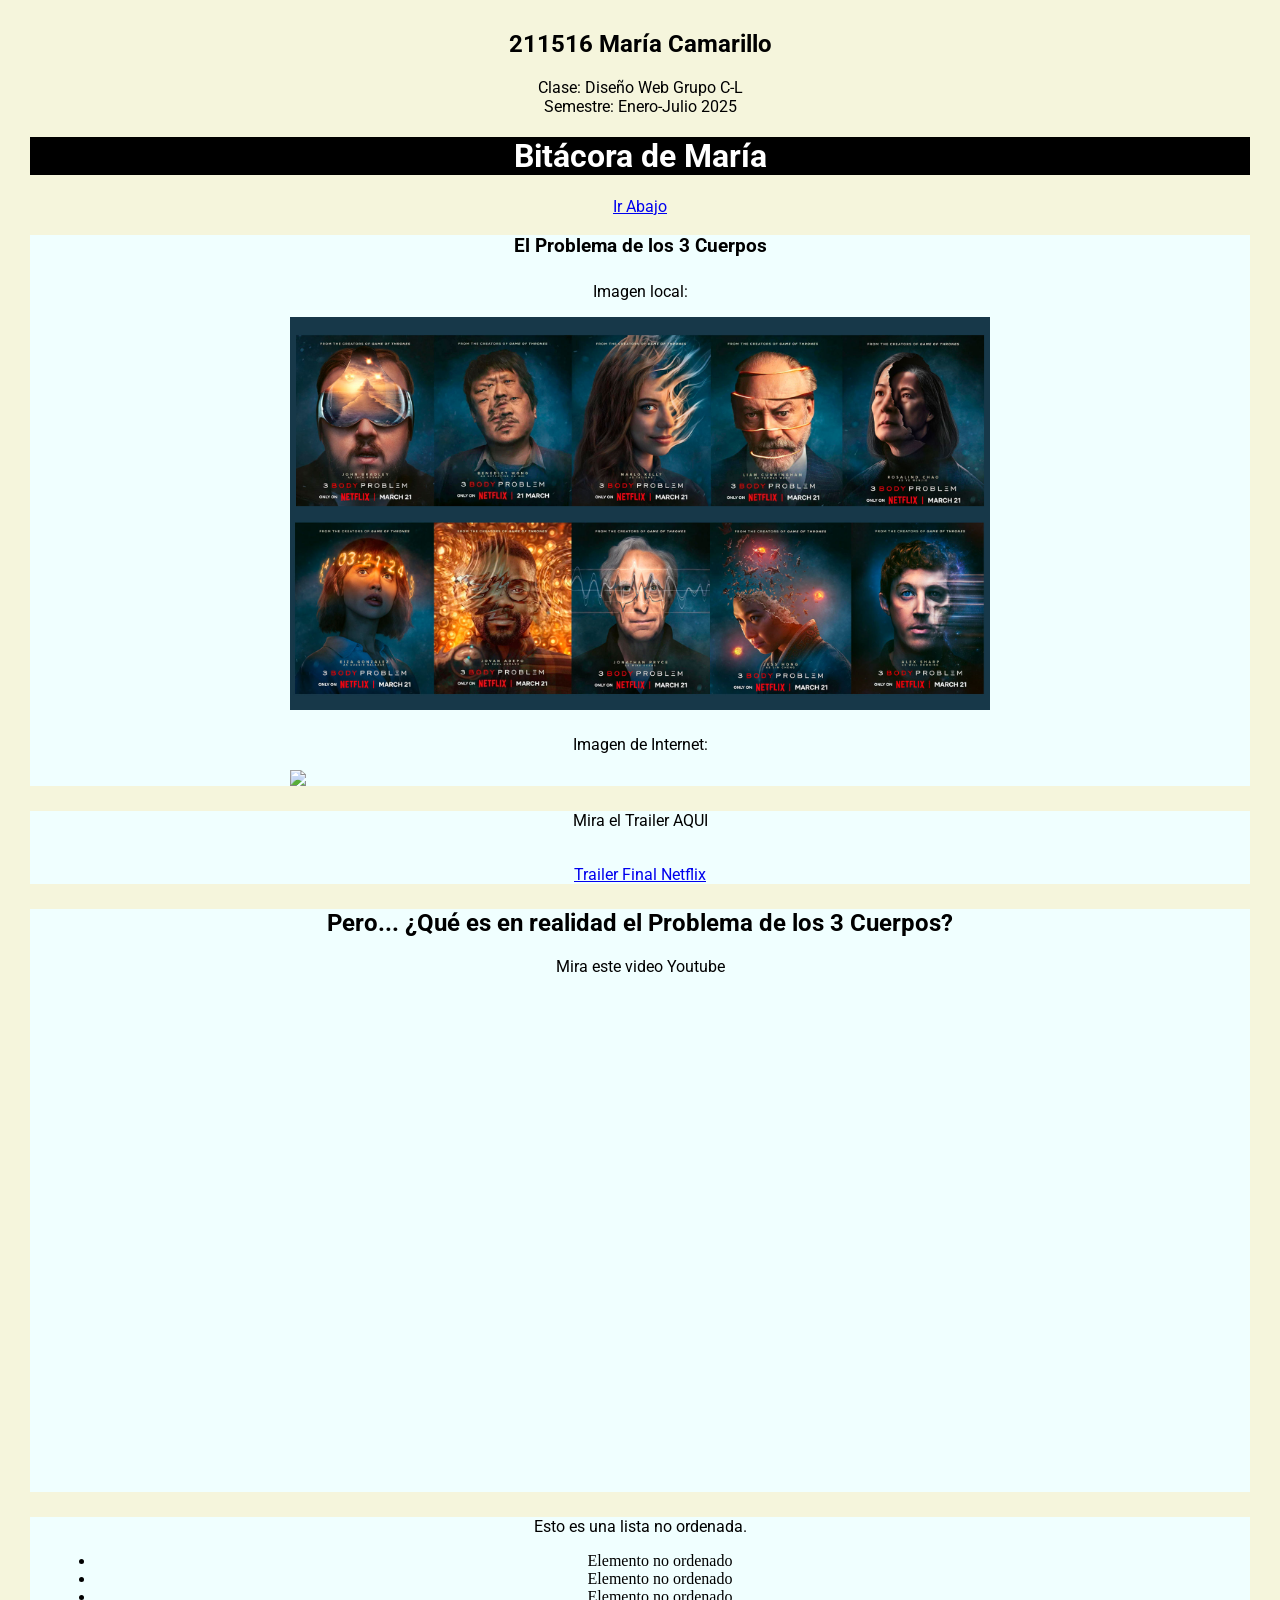
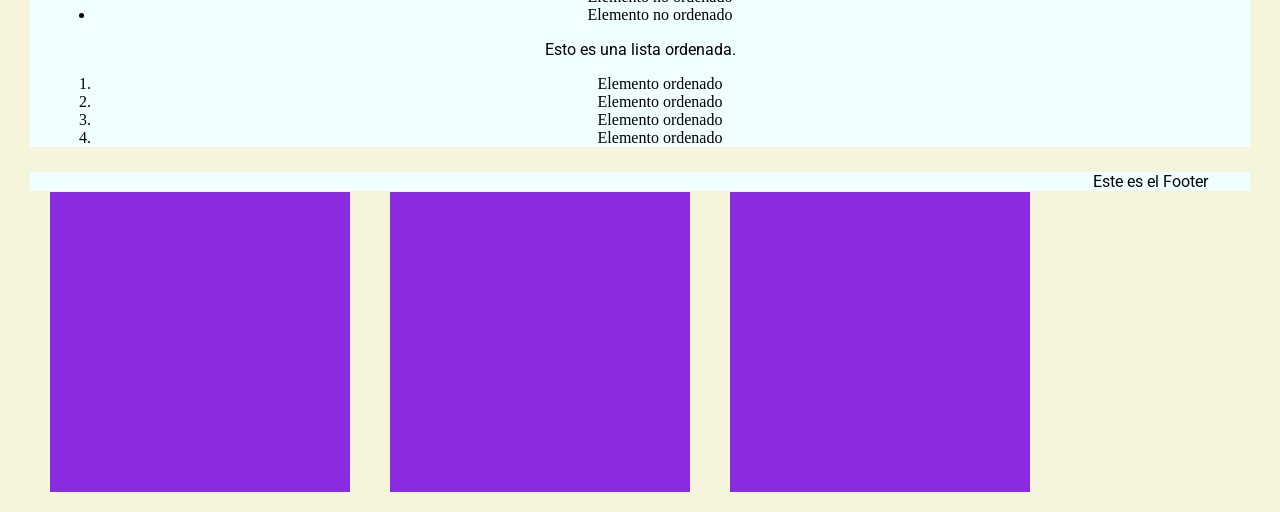
==== index.html @ f4573598 "Update index.html" ====
<!DOCTYPE html><!--Tipo de documento-->
<html lang="es"><!--Lenguaje "es" espanol"-->
    <head>
        <meta charset="UTF-8">
        <meta name="viewport" content="width=device-width, initial-scale=1.0">
        <title>Bitácora de María</title>
        <h2> 211516 María Camarillo</h2>
            <p>Clase: Diseño Web Grupo C-L <br>
            Semestre: Enero-Julio 2025</p>
        <style>
            @import url('https://fonts.googleapis.com/css2?family=Roboto:ital,wght@0,100..900;1,100..900&display=swap');
            
            body{
                margin: 30px;
                background-color:beige;
                text-align: center;
            }
            
            h1{
                text-align: center;
                font-size:auto; /*Tamaño de la letra*/
                font-family: "Roboto", serif;
                background-color:black;
                color:white;
            }
            
            h2{
                text-align: center;
                font-size:auto; /*Tamaño de la letra*/
                font-family: "Roboto", serif;
            }
            
            h3{
                text-align: center;
                font-size:auto; /*Tamaño de la letra*/
                font-family: "Roboto", serif;
            }
            
            p{
                text-align: center;
                font-family: "Roboto", serif;
            }
            
            a{
                text-align: center;
                font-family: "Roboto", serif;
            }
            
            #imguno{
                width: 700px;
                height: auto;
                display:block;
                margin-left: auto;
                margin-right: auto;
                
            }
            
            #imgdos{
                width: 700px;
                height: auto;
                display:block;
                margin-left: auto;
                margin-right: auto;
            }
            
            #imgsis{
                width: 700px;
                height: 500px;
                display:block;
                margin-left: auto;
                margin-right: auto;
                
            }
            
            imgtres{
                width: 700px;
                height: 100px;
                display:block;
                text-align: center;
                margin-left: auto;
                margin-right: auto;
            }
            
            imgcua{
                width: 700px;
                height: 400px;
                display:block;
                
                margin-bottom: auto;
            }
            
            section{
    
                background-color: azure;
                display:block;
                margin-left: auto;
                margin-right: auto;
                
            }
            
            ul{
                margin-left: auto;
                margin-right: auto;
                
            }
            ol{
                margin-left: auto;
                margin-right: auto;
               
            }
            li{
                text-align: center;
            }
            a{
                text-align: center;
            }
            
            #abajo{
                width: 300px;
                height: 300px;
                background-color: azure;
            }
            
            .hermano{
                width: 300px;
                height: 300px;
                background-color:blueviolet;
                margin-top: 100px;
                margin: 20px;
                float: left;
                
            }
            
            article{
                margin: 25px;
            }
            
        </style>
    </head>
    
    <body>
        <header>
            <h1>Bitácora de María</h1>
            <a href="#abajo">Ir Abajo</a>

        </header>
        <section>
            <h3>El Problema de los 3 Cuerpos</h3>
            <article>
                <p>Imagen local:</p>
                <img id="imguno" src="img/FANPOUMIAFGMBDT6KXAR23OMT4.jpg">
            </article>
            <article>
                <p>Imagen de Internet:</p>
                <img id="imgdos" src="https://es.web.img3.acsta.net/pictures/24/03/08/10/40/0547006.jpg">
            </article>
        </section>
        
        <section>
            <p>Mira el Trailer AQUI</p>
            <a id="imgtres" href="https://www.youtube.com/watch?v=CteFvjO5-hM"><br>Trailer Final Netflix</a>
        </section>
       
        
        <section>
            <article>
                <h2>Pero... ¿Qué es en realidad el Problema de los 3 Cuerpos?</h2>
                <p>Mira este video Youtube</p><!--Los IFRAMES son códigos de otras personas que podemos poner en nuestras paginas-->
                <iframe id="imgsis" width="560" height="315" src="https://www.youtube.com/embed/QAshpZNMyCE?si=BhkJPntviABGHs_9" title="YouTube video player" frameborder="0" allow="accelerometer; autoplay; clipboard-write; encrypted-media; gyroscope; picture-in-picture; web-share" referrerpolicy="strict-origin-when-cross-origin" allowfullscreen></iframe>
        
            </article>
        </section>
        
        <section>
            <article>
                <p>Esto es una lista no ordenada.</p>
                <ul>
                    <li>Elemento no ordenado</li>
                    <li>Elemento no ordenado</li>
                    <li>Elemento no ordenado</li>
                    <li>Elemento no ordenado</li>
                </ul>
        
                <p>Esto es una lista ordenada.</p>
        
                <ol>
                    <li>Elemento ordenado</li>
                    <li>Elemento ordenado</li>
                    <li>Elemento ordenado</li>
                    <li>Elemento ordenado</li>      
                </ol>
            </article>
            
        </section>
        
    </body> 
    
    <footer>
        <div id="#abajo"></div>
        
        <div class="hermano"> </div>
        <div class="hermano"> </div>
        <div class="hermano"> </div>
        
        <section>
            <p>Este es el Footer</p>
        </section>
        
    </footer>
   
</html>
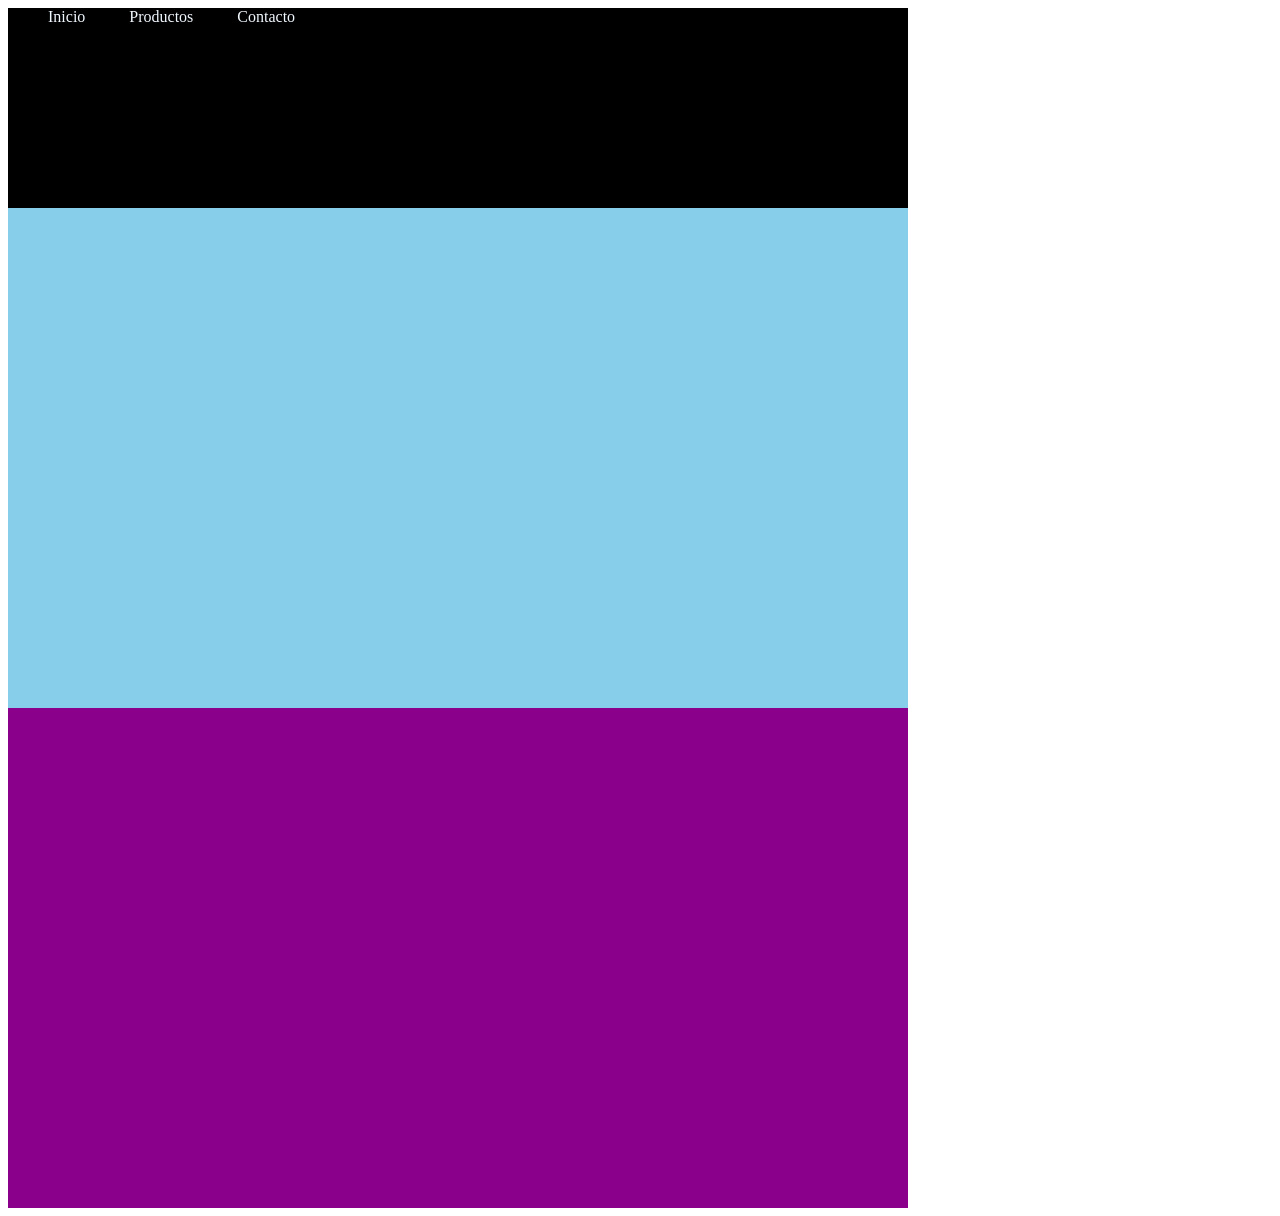
==== commit 204f7ffb: "Add files via upload" ====
--- a/index.html
+++ b/index.html
@@ -1,211 +1,21 @@
-<!DOCTYPE html><!--Tipo de documento-->
-<html lang="es"><!--Lenguaje "es" espanol"-->
-    <head>
-        <meta charset="UTF-8">
-        <meta name="viewport" content="width=device-width, initial-scale=1.0">
-        <title>Bitácora de María</title>
-        <h2> 211516 María Camarillo</h2>
-            <p>Clase: Diseño Web Grupo C-L <br>
-            Semestre: Enero-Julio 2025</p>
-        <style>
-            @import url('https://fonts.googleapis.com/css2?family=Roboto:ital,wght@0,100..900;1,100..900&display=swap');
-            
-            body{
-                margin: 30px;
-                background-color:beige;
-                text-align: center;
-            }
-            
-            h1{
-                text-align: center;
-                font-size:auto; /*Tamaño de la letra*/
-                font-family: "Roboto", serif;
-                background-color:black;
-                color:white;
-            }
-            
-            h2{
-                text-align: center;
-                font-size:auto; /*Tamaño de la letra*/
-                font-family: "Roboto", serif;
-            }
-            
-            h3{
-                text-align: center;
-                font-size:auto; /*Tamaño de la letra*/
-                font-family: "Roboto", serif;
-            }
-            
-            p{
-                text-align: center;
-                font-family: "Roboto", serif;
-            }
-            
-            a{
-                text-align: center;
-                font-family: "Roboto", serif;
-            }
-            
-            #imguno{
-                width: 700px;
-                height: auto;
-                display:block;
-                margin-left: auto;
-                margin-right: auto;
-                
-            }
-            
-            #imgdos{
-                width: 700px;
-                height: auto;
-                display:block;
-                margin-left: auto;
-                margin-right: auto;
-            }
-            
-            #imgsis{
-                width: 700px;
-                height: 500px;
-                display:block;
-                margin-left: auto;
-                margin-right: auto;
-                
-            }
-            
-            imgtres{
-                width: 700px;
-                height: 100px;
-                display:block;
-                text-align: center;
-                margin-left: auto;
-                margin-right: auto;
-            }
-            
-            imgcua{
-                width: 700px;
-                height: 400px;
-                display:block;
-                
-                margin-bottom: auto;
-            }
-            
-            section{
+<DOCTYPE html>
+
+<head>
+    <meta charset="UTF-8">
+    <meta name="viewport" content="width=device-width, initial-scale=1.0">
+    <title>Document</title>
+    <link rel="stylesheet" href="style.css"> 
+</head>
     
-                background-color: azure;
-                display:block;
-                margin-left: auto;
-                margin-right: auto;
-                
-            }
-            
-            ul{
-                margin-left: auto;
-                margin-right: auto;
-                
-            }
-            ol{
-                margin-left: auto;
-                margin-right: auto;
-               
-            }
-            li{
-                text-align: center;
-            }
-            a{
-                text-align: center;
-            }
-            
-            #abajo{
-                width: 300px;
-                height: 300px;
-                background-color: azure;
-            }
-            
-            .hermano{
-                width: 300px;
-                height: 300px;
-                background-color:blueviolet;
-                margin-top: 100px;
-                margin: 20px;
-                float: left;
-                
-            }
-            
-            article{
-                margin: 25px;
-            }
-            
-        </style>
-    </head>
+<body>
     
-    <body>
-        <header>
-            <h1>Bitácora de María</h1>
-            <a href="#abajo">Ir Abajo</a>
-
-        </header>
-        <section>
-            <h3>El Problema de los 3 Cuerpos</h3>
-            <article>
-                <p>Imagen local:</p>
-                <img id="imguno" src="img/FANPOUMIAFGMBDT6KXAR23OMT4.jpg">
-            </article>
-            <article>
-                <p>Imagen de Internet:</p>
-                <img id="imgdos" src="https://es.web.img3.acsta.net/pictures/24/03/08/10/40/0547006.jpg">
-            </article>
-        </section>
-        
-        <section>
-            <p>Mira el Trailer AQUI</p>
-            <a id="imgtres" href="https://www.youtube.com/watch?v=CteFvjO5-hM"><br>Trailer Final Netflix</a>
-        </section>
-       
-        
-        <section>
-            <article>
-                <h2>Pero... ¿Qué es en realidad el Problema de los 3 Cuerpos?</h2>
-                <p>Mira este video Youtube</p><!--Los IFRAMES son códigos de otras personas que podemos poner en nuestras paginas-->
-                <iframe id="imgsis" width="560" height="315" src="https://www.youtube.com/embed/QAshpZNMyCE?si=BhkJPntviABGHs_9" title="YouTube video player" frameborder="0" allow="accelerometer; autoplay; clipboard-write; encrypted-media; gyroscope; picture-in-picture; web-share" referrerpolicy="strict-origin-when-cross-origin" allowfullscreen></iframe>
-        
-            </article>
-        </section>
-        
-        <section>
-            <article>
-                <p>Esto es una lista no ordenada.</p>
-                <ul>
-                    <li>Elemento no ordenado</li>
-                    <li>Elemento no ordenado</li>
-                    <li>Elemento no ordenado</li>
-                    <li>Elemento no ordenado</li>
-                </ul>
-        
-                <p>Esto es una lista ordenada.</p>
-        
-                <ol>
-                    <li>Elemento ordenado</li>
-                    <li>Elemento ordenado</li>
-                    <li>Elemento ordenado</li>
-                    <li>Elemento ordenado</li>      
-                </ol>
-            </article>
-            
-        </section>
-        
-    </body> 
+    <div class="menu" >
+        <a href="index.html">Inicio</a>
+        <a href="productos.html">Productos</a>
+        <a href="contacto.html">Contacto</a>
     
-    <footer>
-        <div id="#abajo"></div>
-        
-        <div class="hermano"> </div>
-        <div class="hermano"> </div>
-        <div class="hermano"> </div>
-        
-        <section>
-            <p>Este es el Footer</p>
-        </section>
-        
-    </footer>
-   
-</html>
+    </div>    
+    <div class="cuerpo" ></div>
+    <div class="final" ></div>
+    
+</body>
--- a/style.css
+++ b/style.css
@@ -0,0 +1,35 @@
+.menu{
+    width: 900px;
+    height: 200px;
+    background-color:black;
+}
+
+a{
+    color: aliceblue;
+    text-decoration: none;
+    margin-left: 40px;
+}
+
+.cuerpo{
+    width: 900px;
+    height: 500px;
+    background-color: skyblue;
+}
+
+.cuerpos{
+    width: 900px;
+    height: 500px;
+    background-color:azure;
+}
+
+.cuerp{
+    width: 900px;
+    height: 500px;
+    background-color:burlywood;
+}
+
+.final{
+    width: 900px;
+    height: 500px;
+    background-color:darkmagenta;
+}
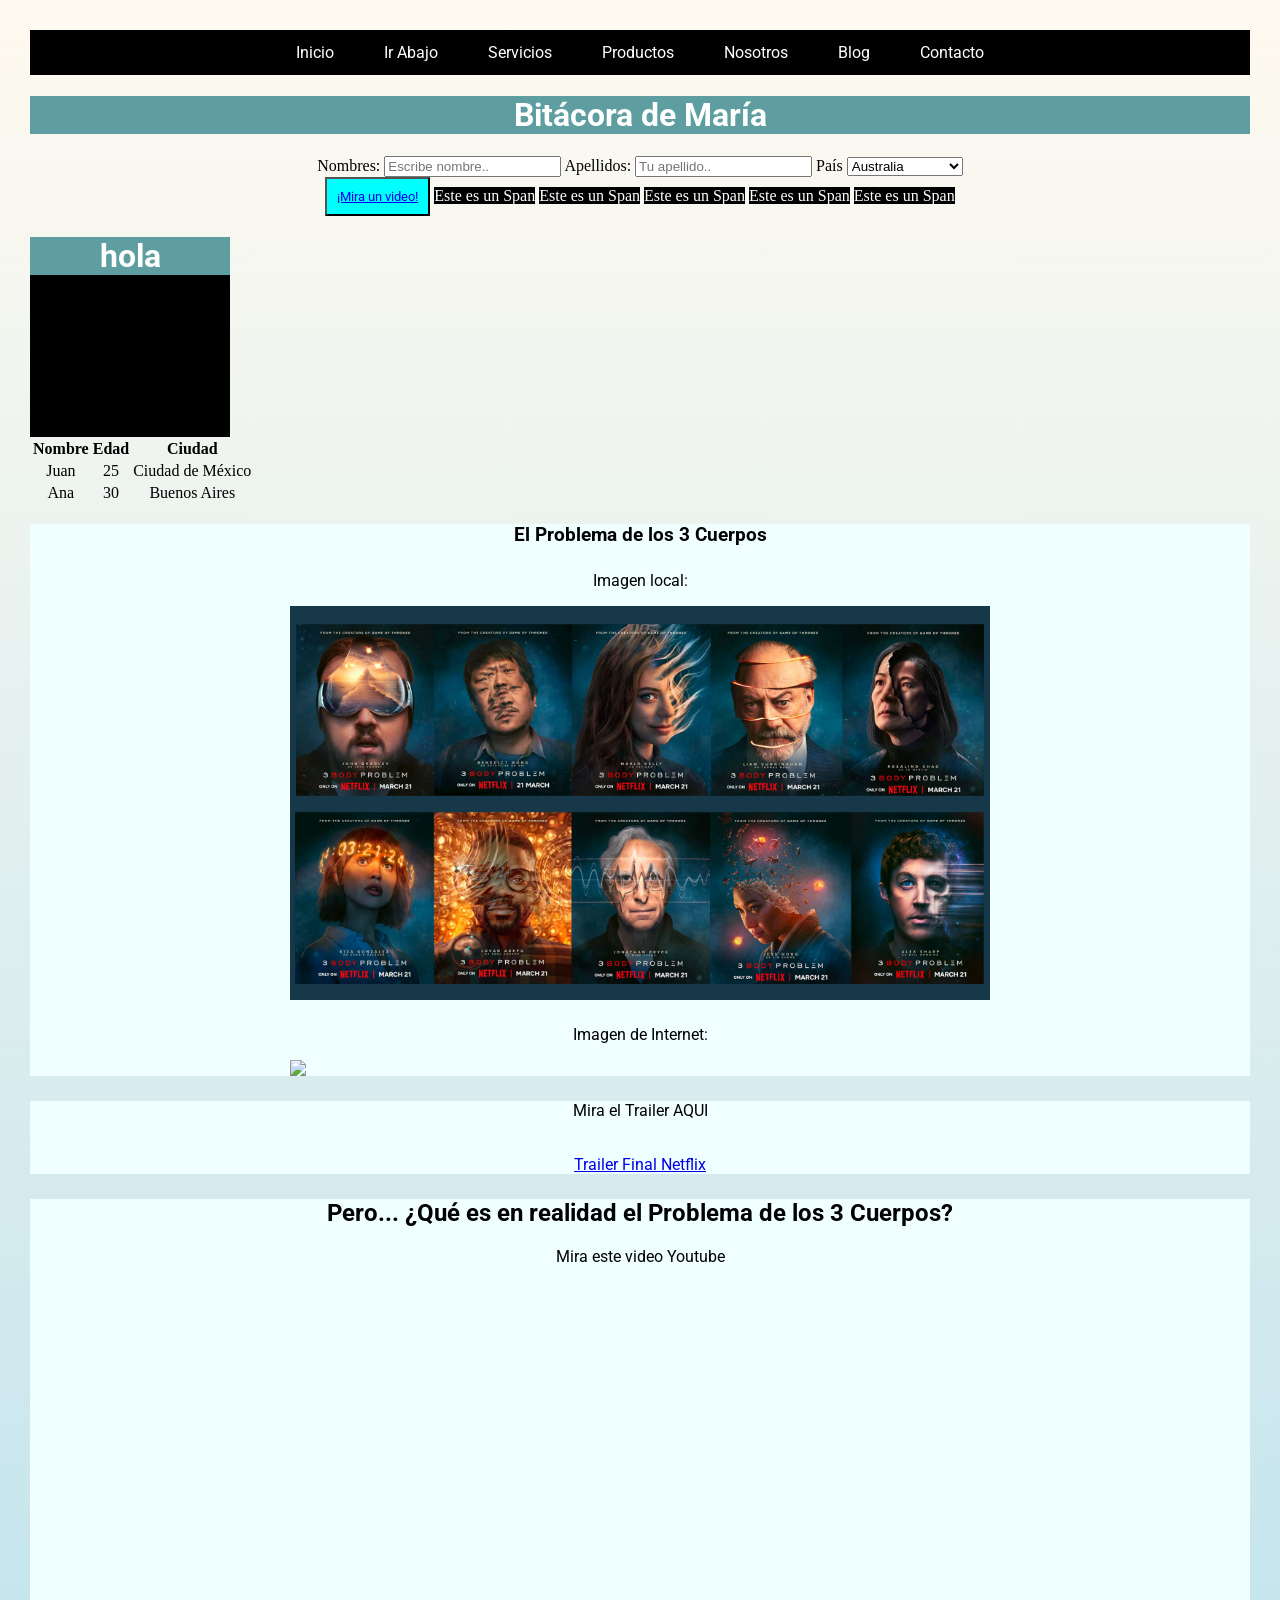
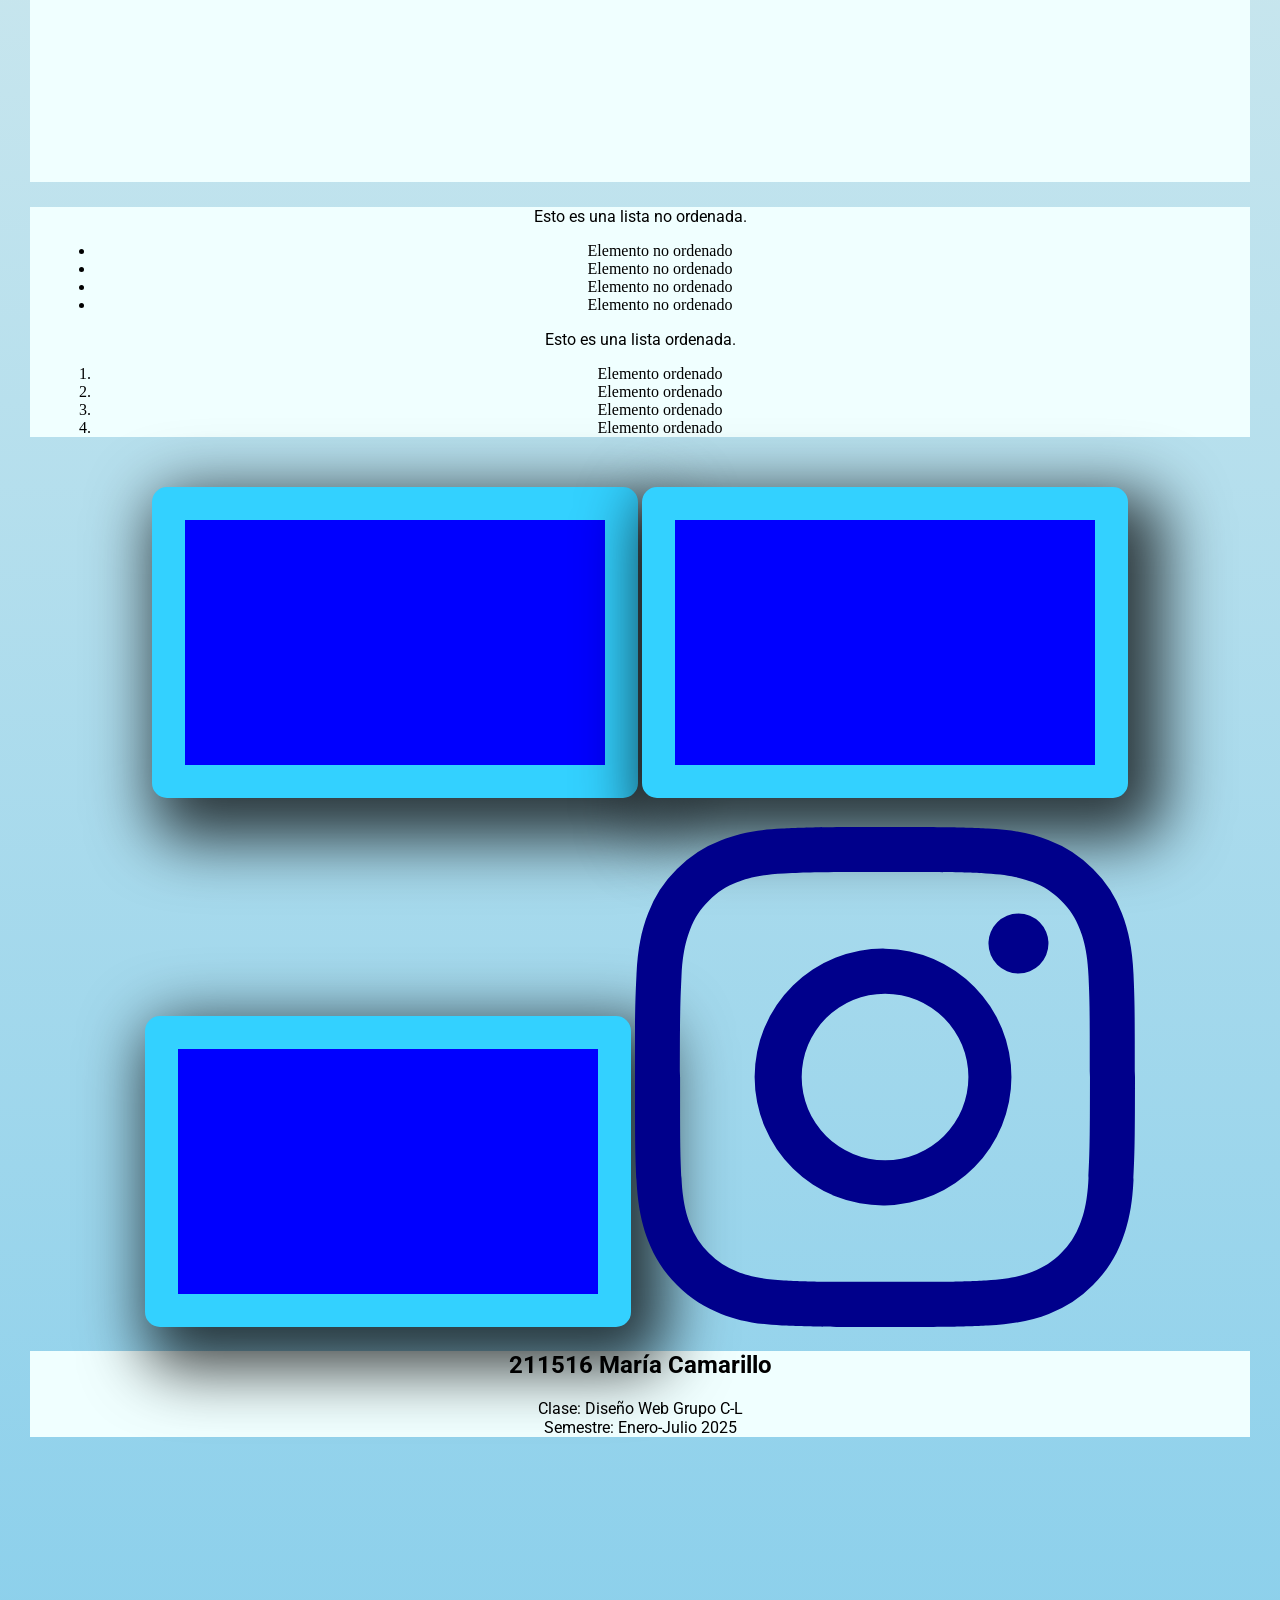
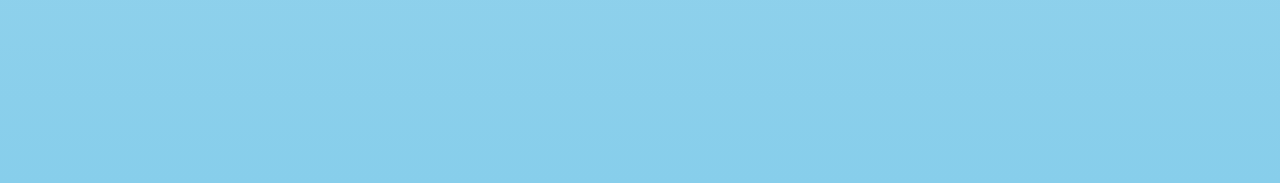
==== commit 4d3fa42c: "Add files via upload" ====
--- a/index.html
+++ b/index.html
@@ -1,21 +1,150 @@
-<DOCTYPE html>
+<!DOCTYPE html><!--Tipo de documento-->
+<html lang="es"><!--Lenguaje "es" espanol"-->
+    <head>
+        <meta charset="UTF-8">
+        <meta name="viewport" content="width=device-width, initial-scale=1.0">
+        <title>Bitácora de María</title>
+        <link rel="stylesheet" href="style.css"> 
+        <div id="navbar" class="menu">
+            <a href="index.html">Inicio</a>
+            <a href="#abajo">Ir Abajo</a>
+            <a href="servicios.html">Servicios</a>
+            <a href="productos.html">Productos</a>
+            <a href="nosotros.html">Nosotros</a>
+            <a href="blog.html">Blog</a>
+            <a href="contacto.html">Contacto</a>
+        </div>
+        
+        <link href="img/icono.ico" rel="icon">
+    </head>
+    
+    <body>
+        <header>
+            <h1>Bitácora de María</h1>
 
-<head>
-    <meta charset="UTF-8">
-    <meta name="viewport" content="width=device-width, initial-scale=1.0">
-    <title>Document</title>
-    <link rel="stylesheet" href="style.css"> 
-</head>
+        </header>
+        
+        <div class="form">
+            
+            <form action="/action_page.php">
+                    <label>Nombres:</label>
+                    <input type="text" placeholder="Escribe nombre..">
+                    <label> Apellidos:</label>
+                    <input type="text" placeholder="Tu apellido..">
+                    <label> País</label>
+                <select id="country" name="country">
+                    <option value="australia">Australia</option>
+                    <option value="mx">México</option>
+                    <option value="usa">Estados Unidos</option>  
+                </select>
+            </form>
+            
+            <button class="boton"><a href="https://www.youtube.com/watch?v=AlTCvxeEv0k">¡Mira un video!</a></button>
+            
+            <span class="textt">Este es un Span</span>
+            <span class="textt">Este es un Span</span>
+            <span class="textt">Este es un Span</span>
+            <span class="textt">Este es un Span</span>
+            <span class="textt">Este es un Span</span>
+        </div>
+
+        <div class="anim">
+            <h1>hola</h1>
+        </div>
+        
+        <div class="ajajs">
+            <table>
+                <thead>
+                    <tr>    
+                        <th>Nombre</th>
+                        <th>Edad</th>
+                        <th>Ciudad</th>
+                    </tr>
+                </thead>
+                <tbody>
+                    <tr>
+                        <td>Juan</td>
+                        <td>25</td>
+                        <td>Ciudad de México</td>
+                    </tr>
+                    <tr>
+                        <td>Ana</td>
+                        <td>30</td>
+                        <td>Buenos Aires</td>
+                    </tr>
+                
+                </tbody>
+            </table>
+        </div>
+        
+        <section>
+            <h3>El Problema de los 3 Cuerpos</h3>
+            <article>
+                <p>Imagen local:</p>
+                <img id="imguno" src="img/FANPOUMIAFGMBDT6KXAR23OMT4.jpg">
+            </article>
+            <article>
+                <p>Imagen de Internet:</p>
+                <img id="imgdos" src="https://es.web.img3.acsta.net/pictures/24/03/08/10/40/0547006.jpg">
+            </article>
+        </section>
+        
+        <section>
+            <p>Mira el Trailer AQUI</p>
+            <a id="imgtres" href="https://www.youtube.com/watch?v=CteFvjO5-hM"><br>Trailer Final Netflix</a>
+        </section>
+       
+        
+        <section>
+            <article>
+                <h2>Pero... ¿Qué es en realidad el Problema de los 3 Cuerpos?</h2>
+                <p>Mira este video Youtube</p><!--Los IFRAMES son códigos de otras personas que podemos poner en nuestras paginas-->
+                <iframe id="imgsis" width="560" height="315" src="https://www.youtube.com/embed/QAshpZNMyCE?si=BhkJPntviABGHs_9" title="YouTube video player" frameborder="0" allow="accelerometer; autoplay; clipboard-write; encrypted-media; gyroscope; picture-in-picture; web-share" referrerpolicy="strict-origin-when-cross-origin" allowfullscreen></iframe>
+        
+            </article>
+        </section>
+        
+        <section>
+            <article>
+                <p>Esto es una lista no ordenada.</p>
+                <ul>
+                    <li>Elemento no ordenado</li>
+                    <li>Elemento no ordenado</li>
+                    <li>Elemento no ordenado</li>
+                    <li>Elemento no ordenado</li>
+                </ul>
+        
+                <p>Esto es una lista ordenada.</p>
+        
+                <ol>
+                    <li>Elemento ordenado</li>
+                    <li>Elemento ordenado</li>
+                    <li>Elemento ordenado</li>
+                    <li>Elemento ordenado</li>      
+                </ol>
+            </article>
+            
+        </section>
+        
+    </body> 
     
-<body>
-    
-    <div class="menu" >
-        <a href="index.html">Inicio</a>
-        <a href="productos.html">Productos</a>
-        <a href="contacto.html">Contacto</a>
-    
-    </div>    
-    <div class="cuerpo" ></div>
-    <div class="final" ></div>
-    
-</body>+    <footer>
+        
+        <div class="hermano"> </div>
+        <div class="hermano"> </div>
+        <div class="hermano"> </div>
+        
+        
+        <svg class="icono" xmlns="http://www.w3.org/2000/svg" width="500" height="500" fill="currentColor" class="bi bi-instagram" viewBox="0 0 16 16">
+  <path d="M8 0C5.829 0 5.556.01 4.703.048 3.85.088 3.269.222 2.76.42a3.9 3.9 0 0 0-1.417.923A3.9 3.9 0 0 0 .42 2.76C.222 3.268.087 3.85.048 4.7.01 5.555 0 5.827 0 8.001c0 2.172.01 2.444.048 3.297.04.852.174 1.433.372 1.942.205.526.478.972.923 1.417.444.445.89.719 1.416.923.51.198 1.09.333 1.942.372C5.555 15.99 5.827 16 8 16s2.444-.01 3.298-.048c.851-.04 1.434-.174 1.943-.372a3.9 3.9 0 0 0 1.416-.923c.445-.445.718-.891.923-1.417.197-.509.332-1.09.372-1.942C15.99 10.445 16 10.173 16 8s-.01-2.445-.048-3.299c-.04-.851-.175-1.433-.372-1.941a3.9 3.9 0 0 0-.923-1.417A3.9 3.9 0 0 0 13.24.42c-.51-.198-1.092-.333-1.943-.372C10.443.01 10.172 0 7.998 0zm-.717 1.442h.718c2.136 0 2.389.007 3.232.046.78.035 1.204.166 1.486.275.373.145.64.319.92.599s.453.546.598.92c.11.281.24.705.275 1.485.039.843.047 1.096.047 3.231s-.008 2.389-.047 3.232c-.035.78-.166 1.203-.275 1.485a2.5 2.5 0 0 1-.599.919c-.28.28-.546.453-.92.598-.28.11-.704.24-1.485.276-.843.038-1.096.047-3.232.047s-2.39-.009-3.233-.047c-.78-.036-1.203-.166-1.485-.276a2.5 2.5 0 0 1-.92-.598 2.5 2.5 0 0 1-.6-.92c-.109-.281-.24-.705-.275-1.485-.038-.843-.046-1.096-.046-3.233s.008-2.388.046-3.231c.036-.78.166-1.204.276-1.486.145-.373.319-.64.599-.92s.546-.453.92-.598c.282-.11.705-.24 1.485-.276.738-.034 1.024-.044 2.515-.045zm4.988 1.328a.96.96 0 1 0 0 1.92.96.96 0 0 0 0-1.92m-4.27 1.122a4.109 4.109 0 1 0 0 8.217 4.109 4.109 0 0 0 0-8.217m0 1.441a2.667 2.667 0 1 1 0 5.334 2.667 2.667 0 0 1 0-5.334"/>
+</svg>
+        
+        <section>
+            <h2> 211516 María Camarillo</h2>
+            <p>Clase: Diseño Web Grupo C-L <br>
+            Semestre: Enero-Julio 2025</p>
+        </section>
+        <div id="abajo"></div>
+    </footer>
+   
+</html>
--- a/style.css
+++ b/style.css
@@ -1,35 +1,238 @@
-.menu{
-    width: 900px;
-    height: 200px;
-    background-color:black;
-}
-
-a{
-    color: aliceblue;
-    text-decoration: none;
-    margin-left: 40px;
-}
-
-.cuerpo{
-    width: 900px;
-    height: 500px;
-    background-color: skyblue;
-}
-
-.cuerpos{
-    width: 900px;
-    height: 500px;
-    background-color:azure;
-}
-
-.cuerp{
-    width: 900px;
-    height: 500px;
-    background-color:burlywood;
-}
-
-.final{
-    width: 900px;
-    height: 500px;
-    background-color:darkmagenta;
-}+    
+@import url('https://fonts.googleapis.com/css2?family=Roboto:ital,wght@0,100..900;1,100..900&display=swap');
+            
+            
+            
+#navbar{
+    position: sticky;
+    top: 0;
+    overflow: hidden;
+    }
+            
+body{
+    margin: 30px;
+    background: linear-gradient(to bottom, floralwhite, skyblue);
+    text-align: center;
+    }
+        
+            
+h1{
+    text-align: center;
+    font-size:auto; /*Tamaño de la letra*/
+    font-family: "Roboto", serif;
+    background-color:cadetblue;
+    color:white;
+    }
+            
+h2{
+    text-align: center;
+    font-size:auto; /*Tamaño de la letra*/
+    font-family: "Roboto", serif;
+    }
+            
+h3{
+    text-align: center;
+    font-size:auto; /*Tamaño de la letra*/
+    font-family: "Roboto", serif;
+    }
+            
+            p{
+                text-align: center;
+                font-family: "Roboto", serif;
+            }
+            
+            a{
+                text-align: center;
+                font-family: "Roboto", serif;
+            }
+            
+            #imguno{
+                width: 700px;
+                height: auto;
+                display:block;
+                margin-left: auto;
+                margin-right: auto;
+                
+            }
+            
+            #imgdos{
+                width: 700px;
+                height: auto;
+                display:block;
+                margin-left: auto;
+                margin-right: auto;
+            }
+            
+            #imgsis{
+                width: 700px;
+                height: 500px;
+                display:block;
+                margin-left: auto;
+                margin-right: auto;
+                
+            }
+            
+            imgtres{
+                width: 700px;
+                height: 100px;
+                display:block;
+                text-align: center;
+                margin-left: auto;
+                margin-right: auto;
+            }
+            
+            imgcua{
+                width: 700px;
+                height: 400px;
+                display:block;
+                
+                margin-bottom: auto;
+            }
+            
+            section{
+    
+                background-color: azure;
+                display:block;
+                margin-left: auto;
+                margin-right: auto;
+                
+            }
+            
+            ul{
+                margin-left: auto;
+                margin-right: auto;
+                
+            }
+            ol{
+                margin-left: auto;
+                margin-right: auto;
+               
+            }
+            li{
+                text-align: center;
+            }
+            a{
+                text-align: center;
+            }
+            
+            #abajo{
+                width: 300px;
+                height: 300px;
+            }
+            
+            .hermano{
+                display: inline-block;
+                border-radius: 15px;
+                width: 400px;
+                height: 225px;
+                background-color:blue;
+                margin-left: auto;
+                margin-right: auto;
+                margin-top: 25px;
+                padding: 10px;
+                border: 33px solid #33d1ff;
+                box-shadow: 18px 24px 63px 18px rgba(0,0,0,0.75);
+            }
+            
+            article{
+                margin: 25px;
+            }
+            
+            .icono{
+                color:darkblue;
+                margin-left: auto;
+                margin-right: auto;
+                margin-top: 25px;
+            }
+            
+            .menu {
+            justify-content: center;
+            align-items: center;
+            display: flex;
+            position: fixed;
+            top: 0px;
+            height: 45px;
+            width: 100%;
+            background-color:black;
+            text-align: center;
+           z-index: 1000px;
+            }
+            
+            .menu a {
+            color: white;
+            text-decoration: none;
+            padding: 5px 25px;
+            display: inline-block;
+                z-index: 1005px;
+            }
+            
+            .menu a:hover {
+            background-color: olivedrab;
+                 z-index: 1005px;
+            }
+
+            .anim{
+                width: 200px;
+                height: 200px;
+                background-color:black;
+                animation: escala 2s infinite; /*nombre de la animacion, tiempo, infinito*/
+            }
+
+            .textt{
+                background-color: black;
+                color: white;
+            }
+            
+            .boton{
+                background-color: aqua;
+                color: darkblue;
+                padding: 10px;
+                transition: background-color 0.3;
+                /*display: block*/;
+                text-decoration: none;
+                }
+            .boton:hover {background-color: crimson;}
+        
+    @keyframes mover {
+        0%{
+            transform: translateX(0);
+        }
+        
+        50%{
+            transform: translateX(50px);
+        }
+        
+        100%{
+            transform: translateX(0);
+        }
+    
+    }
+
+    @keyframes rotar {
+        from{
+            transform: rotate(0deg);
+        } 
+        to{
+            transform: rotate(360deg);
+        }
+    }
+    
+    @keyframes escala {
+         0%{
+            transform: scale(1); /*tamaño original*/
+        }
+        
+        50%{
+            transform: scale(3); /*tamaño grande*/
+        }
+        
+        100%{
+            transform: scale(1); /*tamaño original*/
+        }
+    }
+
+
+
+
+
+
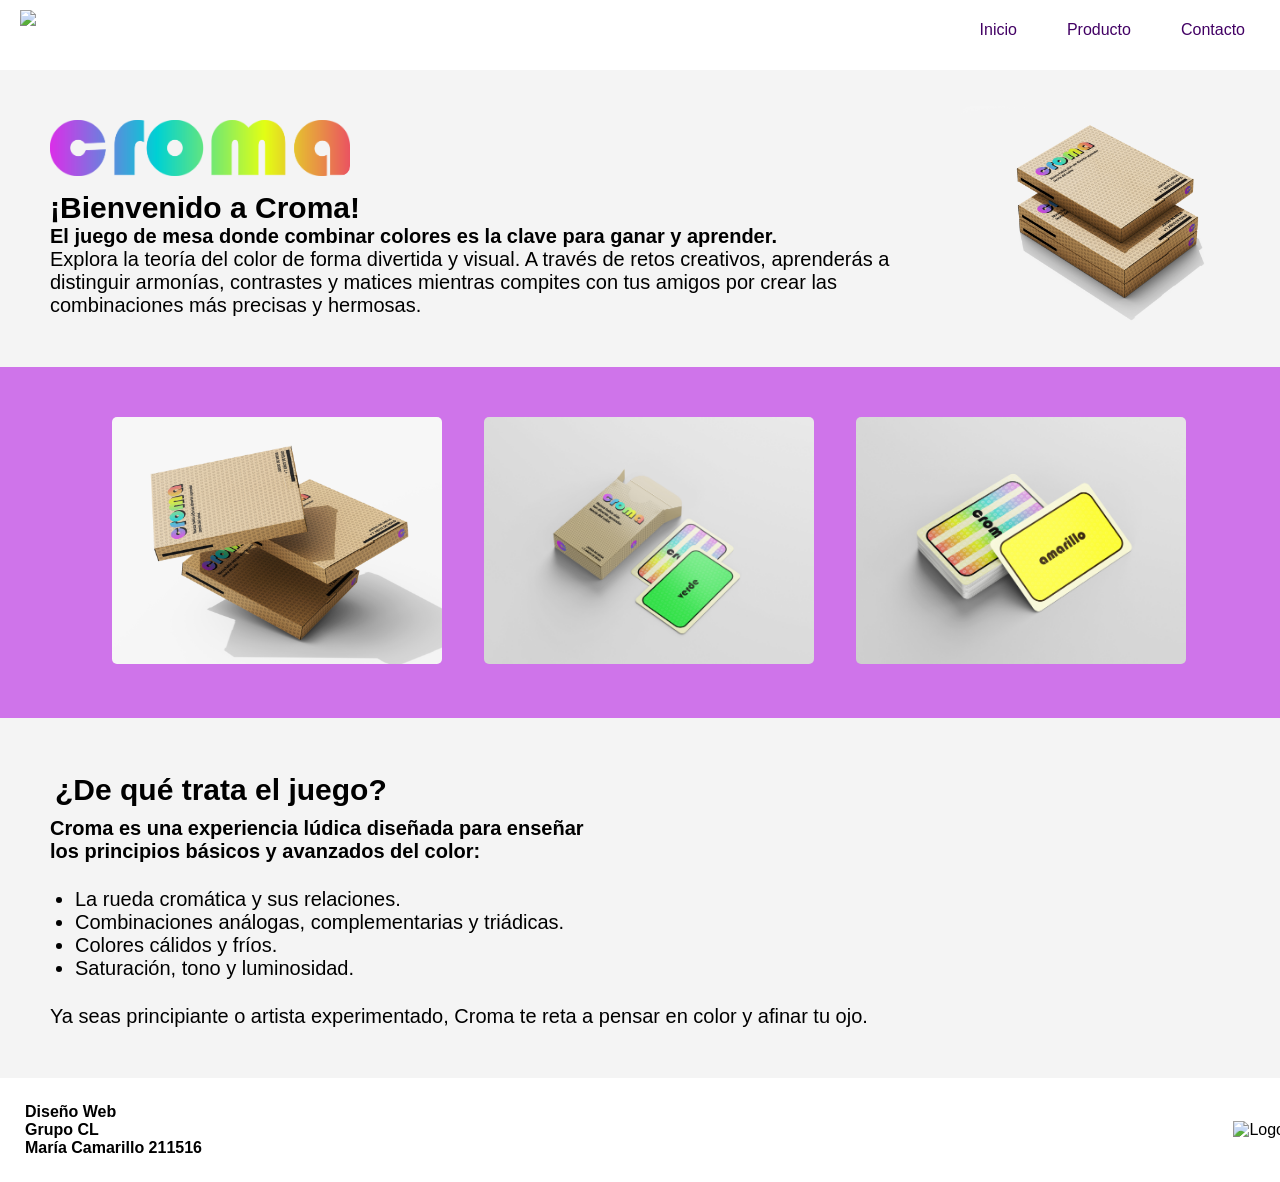
==== commit 086bce2c: "Add files via upload" ====
--- a/index.html
+++ b/index.html
@@ -1,150 +1,74 @@
-<!DOCTYPE html><!--Tipo de documento-->
-<html lang="es"><!--Lenguaje "es" espanol"-->
-    <head>
-        <meta charset="UTF-8">
-        <meta name="viewport" content="width=device-width, initial-scale=1.0">
-        <title>Bitácora de María</title>
-        <link rel="stylesheet" href="style.css"> 
-        <div id="navbar" class="menu">
-            <a href="index.html">Inicio</a>
-            <a href="#abajo">Ir Abajo</a>
-            <a href="servicios.html">Servicios</a>
-            <a href="productos.html">Productos</a>
-            <a href="nosotros.html">Nosotros</a>
-            <a href="blog.html">Blog</a>
-            <a href="contacto.html">Contacto</a>
-        </div>
-        
-        <link href="img/icono.ico" rel="icon">
-    </head>
-    
-    <body>
-        <header>
-            <h1>Bitácora de María</h1>
-
-        </header>
-        
-        <div class="form">
-            
-            <form action="/action_page.php">
-                    <label>Nombres:</label>
-                    <input type="text" placeholder="Escribe nombre..">
-                    <label> Apellidos:</label>
-                    <input type="text" placeholder="Tu apellido..">
-                    <label> País</label>
-                <select id="country" name="country">
-                    <option value="australia">Australia</option>
-                    <option value="mx">México</option>
-                    <option value="usa">Estados Unidos</option>  
-                </select>
-            </form>
-            
-            <button class="boton"><a href="https://www.youtube.com/watch?v=AlTCvxeEv0k">¡Mira un video!</a></button>
-            
-            <span class="textt">Este es un Span</span>
-            <span class="textt">Este es un Span</span>
-            <span class="textt">Este es un Span</span>
-            <span class="textt">Este es un Span</span>
-            <span class="textt">Este es un Span</span>
-        </div>
-
-        <div class="anim">
-            <h1>hola</h1>
-        </div>
-        
-        <div class="ajajs">
-            <table>
-                <thead>
-                    <tr>    
-                        <th>Nombre</th>
-                        <th>Edad</th>
-                        <th>Ciudad</th>
-                    </tr>
-                </thead>
-                <tbody>
-                    <tr>
-                        <td>Juan</td>
-                        <td>25</td>
-                        <td>Ciudad de México</td>
-                    </tr>
-                    <tr>
-                        <td>Ana</td>
-                        <td>30</td>
-                        <td>Buenos Aires</td>
-                    </tr>
-                
-                </tbody>
-            </table>
-        </div>
-        
-        <section>
-            <h3>El Problema de los 3 Cuerpos</h3>
-            <article>
-                <p>Imagen local:</p>
-                <img id="imguno" src="img/FANPOUMIAFGMBDT6KXAR23OMT4.jpg">
-            </article>
-            <article>
-                <p>Imagen de Internet:</p>
-                <img id="imgdos" src="https://es.web.img3.acsta.net/pictures/24/03/08/10/40/0547006.jpg">
-            </article>
-        </section>
-        
-        <section>
-            <p>Mira el Trailer AQUI</p>
-            <a id="imgtres" href="https://www.youtube.com/watch?v=CteFvjO5-hM"><br>Trailer Final Netflix</a>
-        </section>
-       
-        
-        <section>
-            <article>
-                <h2>Pero... ¿Qué es en realidad el Problema de los 3 Cuerpos?</h2>
-                <p>Mira este video Youtube</p><!--Los IFRAMES son códigos de otras personas que podemos poner en nuestras paginas-->
-                <iframe id="imgsis" width="560" height="315" src="https://www.youtube.com/embed/QAshpZNMyCE?si=BhkJPntviABGHs_9" title="YouTube video player" frameborder="0" allow="accelerometer; autoplay; clipboard-write; encrypted-media; gyroscope; picture-in-picture; web-share" referrerpolicy="strict-origin-when-cross-origin" allowfullscreen></iframe>
-        
-            </article>
-        </section>
-        
-        <section>
-            <article>
-                <p>Esto es una lista no ordenada.</p>
-                <ul>
-                    <li>Elemento no ordenado</li>
-                    <li>Elemento no ordenado</li>
-                    <li>Elemento no ordenado</li>
-                    <li>Elemento no ordenado</li>
-                </ul>
-        
-                <p>Esto es una lista ordenada.</p>
-        
-                <ol>
-                    <li>Elemento ordenado</li>
-                    <li>Elemento ordenado</li>
-                    <li>Elemento ordenado</li>
-                    <li>Elemento ordenado</li>      
-                </ol>
-            </article>
-            
-        </section>
-        
-    </body> 
-    
-    <footer>
-        
-        <div class="hermano"> </div>
-        <div class="hermano"> </div>
-        <div class="hermano"> </div>
-        
-        
-        <svg class="icono" xmlns="http://www.w3.org/2000/svg" width="500" height="500" fill="currentColor" class="bi bi-instagram" viewBox="0 0 16 16">
-  <path d="M8 0C5.829 0 5.556.01 4.703.048 3.85.088 3.269.222 2.76.42a3.9 3.9 0 0 0-1.417.923A3.9 3.9 0 0 0 .42 2.76C.222 3.268.087 3.85.048 4.7.01 5.555 0 5.827 0 8.001c0 2.172.01 2.444.048 3.297.04.852.174 1.433.372 1.942.205.526.478.972.923 1.417.444.445.89.719 1.416.923.51.198 1.09.333 1.942.372C5.555 15.99 5.827 16 8 16s2.444-.01 3.298-.048c.851-.04 1.434-.174 1.943-.372a3.9 3.9 0 0 0 1.416-.923c.445-.445.718-.891.923-1.417.197-.509.332-1.09.372-1.942C15.99 10.445 16 10.173 16 8s-.01-2.445-.048-3.299c-.04-.851-.175-1.433-.372-1.941a3.9 3.9 0 0 0-.923-1.417A3.9 3.9 0 0 0 13.24.42c-.51-.198-1.092-.333-1.943-.372C10.443.01 10.172 0 7.998 0zm-.717 1.442h.718c2.136 0 2.389.007 3.232.046.78.035 1.204.166 1.486.275.373.145.64.319.92.599s.453.546.598.92c.11.281.24.705.275 1.485.039.843.047 1.096.047 3.231s-.008 2.389-.047 3.232c-.035.78-.166 1.203-.275 1.485a2.5 2.5 0 0 1-.599.919c-.28.28-.546.453-.92.598-.28.11-.704.24-1.485.276-.843.038-1.096.047-3.232.047s-2.39-.009-3.233-.047c-.78-.036-1.203-.166-1.485-.276a2.5 2.5 0 0 1-.92-.598 2.5 2.5 0 0 1-.6-.92c-.109-.281-.24-.705-.275-1.485-.038-.843-.046-1.096-.046-3.233s.008-2.388.046-3.231c.036-.78.166-1.204.276-1.486.145-.373.319-.64.599-.92s.546-.453.92-.598c.282-.11.705-.24 1.485-.276.738-.034 1.024-.044 2.515-.045zm4.988 1.328a.96.96 0 1 0 0 1.92.96.96 0 0 0 0-1.92m-4.27 1.122a4.109 4.109 0 1 0 0 8.217 4.109 4.109 0 0 0 0-8.217m0 1.441a2.667 2.667 0 1 1 0 5.334 2.667 2.667 0 0 1 0-5.334"/>
-</svg>
-        
-        <section>
-            <h2> 211516 María Camarillo</h2>
-            <p>Clase: Diseño Web Grupo C-L <br>
-            Semestre: Enero-Julio 2025</p>
-        </section>
-        <div id="abajo"></div>
-    </footer>
-   
+<!DOCTYPE html>
+<html lang="es">
+<head>
+    <meta charset="utf-8">
+    <meta name="viewport" content="width=device-width, initial-scale=1.0">
+    <link rel="icon" type="image/png" href="img/LogoPesta%C3%B1a.png">
+    <link rel="stylesheet" href="style.css"> 
+    <title>croma</title>
+</head>
+<body>
+    <div class="container">
+        <div class="header">
+            <img src="img/LogoPesta%C3%B1a.png" alt="Logo">
+            <div class="nav-links">
+                <a href="index.html">Inicio</a>
+                <a href="producto.html">Producto</a>
+                <a href="contacto.html">Contacto</a>
+            </div>
+        </div>
+       
+        <div class="content">
+            <div id="sinopsis" class="sinopsis">
+                <div class="sinopsis-text">
+                    <img src="img/Logo.png" alt="Logo Sinopsis">
+                    <h2>¡Bienvenido a Croma!</h2>
+                    <p><strong>El juego de mesa donde combinar colores es la clave para ganar y aprender.</strong>
+                        <br>Explora la teoría del color de forma divertida y visual. A través de retos
+                        creativos, aprenderás a distinguir armonías, contrastes y matices mientras compites
+                        con tus amigos por crear las combinaciones más precisas y hermosas.</p>
+                </div>
+                <img src="img/Flat_Cardboard_Box_Mockup_2.jpg" alt="Juego del Calamar">
+            </div>
+            
+            
+            <div id="productos" class="productos">
+                <div>
+                    <img src="img/Flat_Cardboard_Box_Mockup_5.jpg">
+                </div>
+                <div>
+                    <img src="img/Free_Playing_Cards_Mockup_2.jpg">
+                </div>
+                <div>
+                    <img src="img/Free_Playing_Cards_Mockup_6.jpg">
+                </div>
+            </div>
+            
+            <div id="sinopsis" class="sinopsis">
+                <div class="sinopsis-text">
+                        <h2 style="margin: 5px;">¿De qué trata el juego?</h2>
+                    <p style="margin-top: 10px;"><strong>Croma es una experiencia lúdica diseñada para enseñar 
+                    <br>los principios básicos y avanzados del color:</strong></p>
+                    <ul>
+                        <li>La rueda cromática y sus relaciones.</li>
+                        <li>Combinaciones análogas, complementarias y triádicas.</li>
+                        <li>Colores cálidos y fríos.</li>
+                        <li>Saturación, tono y luminosidad.</li>
+                    </ul>
+                    <p>Ya seas principiante o artista experimentado, Croma te reta a pensar en color y afinar tu ojo.</p>
+                </div>
+            </div>
+            
+        </div>
+        <div class="footer">
+            <div style="text-align: left;">
+                <p><strong>Diseño Web <br> Grupo CL</strong></p>
+                <p><strong>María Camarillo 211516</strong></p>
+            </div>
+            <div>
+                <img src="img/LogoPesta%C3%B1a.png" alt="Logo" style="height: 40px;">
+            </div>
+        </div>
+    </div>
+</body>
 </html>
--- a/style.css
+++ b/style.css
@@ -1,238 +1,199 @@
-    
-@import url('https://fonts.googleapis.com/css2?family=Roboto:ital,wght@0,100..900;1,100..900&display=swap');
-            
-            
-            
-#navbar{
-    position: sticky;
-    top: 0;
-    overflow: hidden;
-    }
-            
-body{
-    margin: 30px;
-    background: linear-gradient(to bottom, floralwhite, skyblue);
-    text-align: center;
-    }
-        
-            
-h1{
-    text-align: center;
-    font-size:auto; /*Tamaño de la letra*/
-    font-family: "Roboto", serif;
-    background-color:cadetblue;
-    color:white;
-    }
-            
-h2{
-    text-align: center;
-    font-size:auto; /*Tamaño de la letra*/
-    font-family: "Roboto", serif;
-    }
-            
-h3{
-    text-align: center;
-    font-size:auto; /*Tamaño de la letra*/
-    font-family: "Roboto", serif;
-    }
-            
-            p{
-                text-align: center;
-                font-family: "Roboto", serif;
-            }
-            
-            a{
-                text-align: center;
-                font-family: "Roboto", serif;
-            }
-            
-            #imguno{
-                width: 700px;
-                height: auto;
-                display:block;
-                margin-left: auto;
-                margin-right: auto;
-                
-            }
-            
-            #imgdos{
-                width: 700px;
-                height: auto;
-                display:block;
-                margin-left: auto;
-                margin-right: auto;
-            }
-            
-            #imgsis{
-                width: 700px;
-                height: 500px;
-                display:block;
-                margin-left: auto;
-                margin-right: auto;
-                
-            }
-            
-            imgtres{
-                width: 700px;
-                height: 100px;
-                display:block;
-                text-align: center;
-                margin-left: auto;
-                margin-right: auto;
-            }
-            
-            imgcua{
-                width: 700px;
-                height: 400px;
-                display:block;
-                
-                margin-bottom: auto;
-            }
-            
-            section{
-    
-                background-color: azure;
-                display:block;
-                margin-left: auto;
-                margin-right: auto;
-                
-            }
-            
-            ul{
-                margin-left: auto;
-                margin-right: auto;
-                
-            }
-            ol{
-                margin-left: auto;
-                margin-right: auto;
-               
-            }
-            li{
-                text-align: center;
-            }
-            a{
-                text-align: center;
-            }
-            
-            #abajo{
-                width: 300px;
-                height: 300px;
-            }
-            
-            .hermano{
-                display: inline-block;
-                border-radius: 15px;
-                width: 400px;
-                height: 225px;
-                background-color:blue;
-                margin-left: auto;
-                margin-right: auto;
-                margin-top: 25px;
-                padding: 10px;
-                border: 33px solid #33d1ff;
-                box-shadow: 18px 24px 63px 18px rgba(0,0,0,0.75);
-            }
-            
-            article{
-                margin: 25px;
-            }
-            
-            .icono{
-                color:darkblue;
-                margin-left: auto;
-                margin-right: auto;
-                margin-top: 25px;
-            }
-            
-            .menu {
-            justify-content: center;
-            align-items: center;
-            display: flex;
-            position: fixed;
-            top: 0px;
-            height: 45px;
-            width: 100%;
-            background-color:black;
-            text-align: center;
-           z-index: 1000px;
-            }
-            
-            .menu a {
-            color: white;
-            text-decoration: none;
-            padding: 5px 25px;
-            display: inline-block;
-                z-index: 1005px;
-            }
-            
-            .menu a:hover {
-            background-color: olivedrab;
-                 z-index: 1005px;
-            }
-
-            .anim{
-                width: 200px;
-                height: 200px;
-                background-color:black;
-                animation: escala 2s infinite; /*nombre de la animacion, tiempo, infinito*/
-            }
-
-            .textt{
-                background-color: black;
-                color: white;
-            }
-            
-            .boton{
-                background-color: aqua;
-                color: darkblue;
-                padding: 10px;
-                transition: background-color 0.3;
-                /*display: block*/;
-                text-decoration: none;
-                }
-            .boton:hover {background-color: crimson;}
-        
-    @keyframes mover {
-        0%{
-            transform: translateX(0);
-        }
-        
-        50%{
-            transform: translateX(50px);
-        }
-        
-        100%{
-            transform: translateX(0);
-        }
-    
-    }
-
-    @keyframes rotar {
-        from{
-            transform: rotate(0deg);
-        } 
-        to{
-            transform: rotate(360deg);
-        }
-    }
-    
-    @keyframes escala {
-         0%{
-            transform: scale(1); /*tamaño original*/
-        }
-        
-        50%{
-            transform: scale(3); /*tamaño grande*/
-        }
-        
-        100%{
-            transform: scale(1); /*tamaño original*/
-        }
-    }
-
-
-
-
-
-
+        * {
+            margin: 0;
+            padding: 0;
+            box-sizing: border-box;
+        }
+        body {
+            font-family: Arial, sans-serif;
+            background-color: #ffffff;
+            color: white;
+            display: flex;
+            justify-content: center;
+        }
+
+----
+
+#slideshow {
+  text-align: center;
+  overflow: hidden;
+  height: 510px;
+  width: 728px;
+  margin-bottom: 400px;
+}
+ 
+.slide-wrapper {
+  width: 2912px;
+  animation: slide 18s ease infinite;
+    height: 510px;
+}
+ 
+.slide {
+  float: left;
+  height: 510px;
+  width: 728px;
+}
+ 
+.slide:nth-child(1) { /*Elementos de una etiqueta dentro*/
+  background-color: rgb(216, 41, 243);
+    height: 510px;
+  width: 728px;
+    
+}
+ 
+.slide:nth-child(2) {
+  background-color: coral;
+    height: 510px;
+  width: 728px;
+}
+ 
+.slide:nth-child(3) {
+  background-color: greenyellow;
+    height: 510px;
+  width: 728px;
+}
+ 
+.slide:nth-child(4) {
+  background-color: brown;
+    height: 510px;
+  width: 728px;
+}
+ 
+@keyframes slide {
+  20% {margin-left: px;}
+  30% {margin-left: -728px;}
+  50% {margin-left: -728px;}
+  60% {margin-left: -1456px;}
+  70% {margin-left: -1456px;}
+  80% {margin-left: -2184px;}
+  90% {margin-left: -2184px;}
+}
+
+---
+
+        .container {
+            width: 100%;
+            max-width: 1200px;
+            display: flex;
+            flex-direction: column;
+            align-items: center;
+        }
+        .header {
+            position: fixed;
+            top: 0;
+            width: 100%;
+            background-color: #ffffff;
+            padding: 10px;
+            display: flex;
+            justify-content: space-between;
+            align-items: center;
+            z-index: 1000;
+        }
+        .header img {
+            height: 40px;
+            margin-left: 10px;
+        }
+        .nav-links {
+            display: flex;
+        }
+        .nav-links a {
+            color: #420064;
+            text-decoration: none;
+            margin: 0 15px;
+            padding: 5px 10px;
+        }
+        .nav-links a:hover {
+            background-color: #cf74ea;
+            color: #ffffff;
+            border-radius: 5px;
+        }
+        .content {
+            margin-top: 70px;
+            width: 100%;
+            text-align: center;
+        }
+        .sinopsis {
+            display: flex;
+            align-items: center;
+            justify-content: space-between;
+            text-align: left;
+            background-color: #F4F4F4;
+            padding: 20px;
+        }
+        .sinopsis-text {
+            width: 70%;
+            font-size: 20px;
+            color: black;
+            margin: 30px;
+        }
+        .sinopsis-text img {
+            width: 100px;
+            margin-bottom: 10px;
+        }
+        .sinopsis img {
+            width: 45%;
+            max-width: 300px;
+            border-radius: 10px;
+        }
+
+        ul{
+            margin: 25px;
+        }
+
+        .productos, .galeria, .footer {
+            width: 100%;
+            text-align: center;
+            padding: 20px;
+        }
+        .productos {
+            background-color: #cf74ea;
+            display: flex;
+            justify-content: center;
+            padding: 20px;
+            flex-wrap: wrap;
+            height:auto;
+        }
+        .productos h2 {
+            width: 100%;
+            text-align: center;
+            margin-bottom: 10px;
+            margin: 10px;
+            color: black;
+        }
+        .productos div {
+            text-align: center;
+            flex-basis: 30%;
+        }
+        .productos img {
+            width: 100%;
+            max-width: 330px;
+            height: auto;
+            border-radius: 5px;
+            margin: 30px;
+        }
+        .galeria {
+            background-color: black;
+            display: grid;
+            grid-template-columns: repeat(4, 1fr);
+            grid-template-rows: repeat(3, auto);
+            justify-items: center;
+            padding: 20px;
+        }
+        .galeria h2 {
+            grid-column: 1 / -1;
+            text-align: center;
+        }
+        .galeria img {
+            width: 100%;
+            max-width: 250px;
+            height: auto;
+            border-radius: 5px;
+        }
+        .footer {
+            background-color: #ffffff;
+            color: black;
+            display: flex; 
+            justify-content: space-between;
+            align-items: center; 
+            padding: 10px;
+            margin: 15px;
+        }
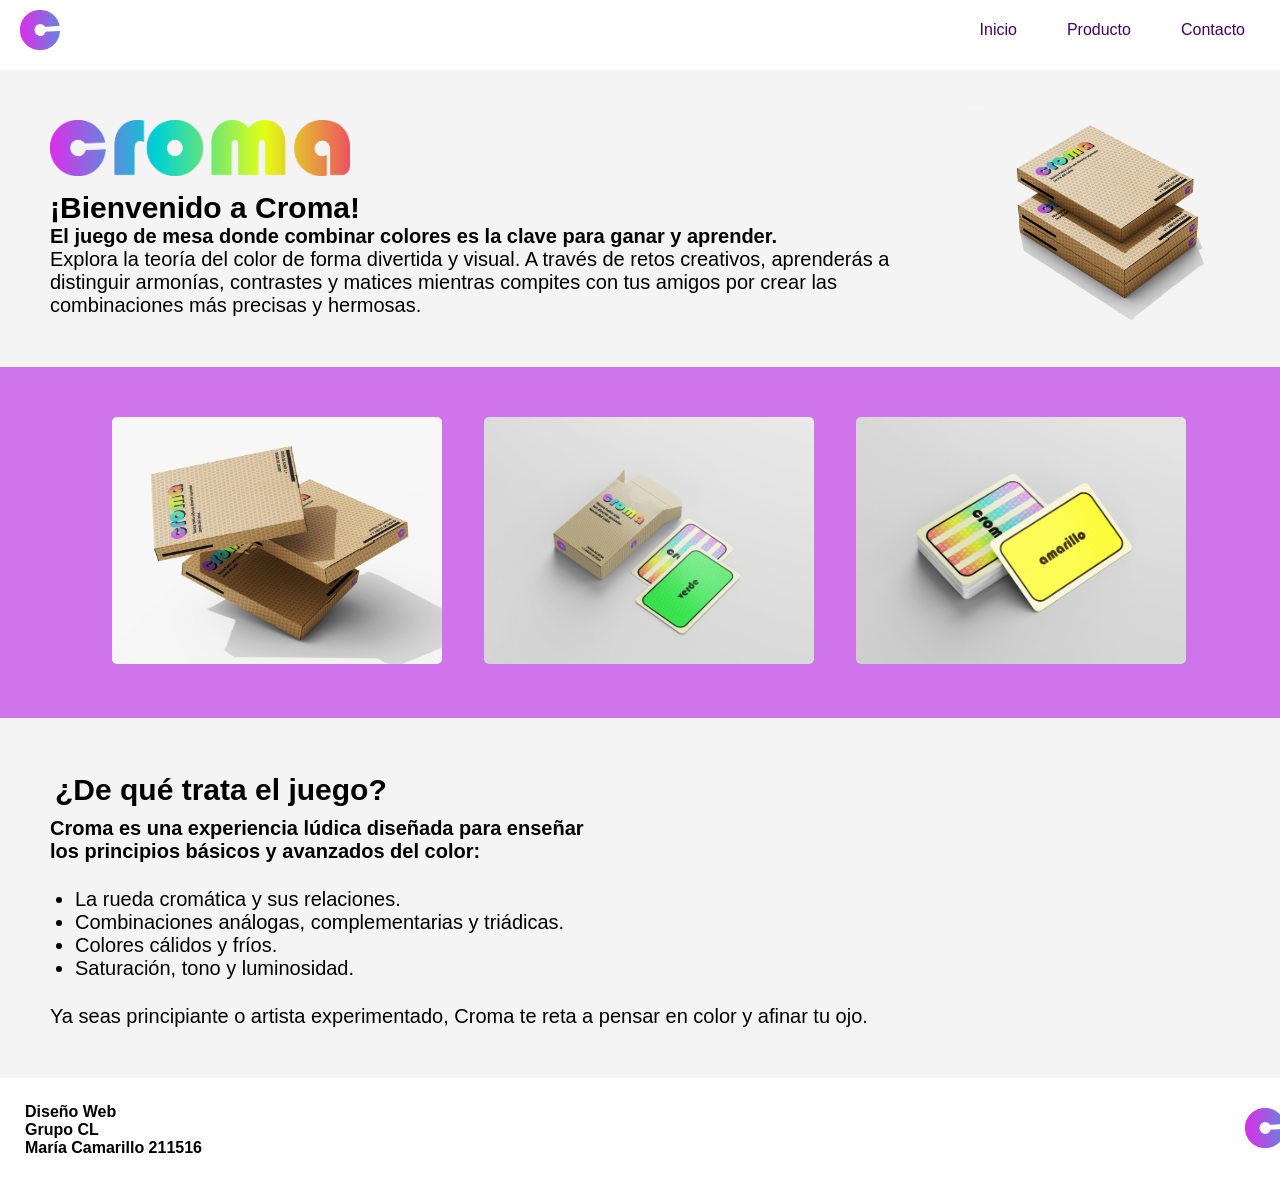
==== commit cb4f8968: "Add files via upload" ====
--- a/index.html
+++ b/index.html
@@ -3,18 +3,18 @@
 <head>
     <meta charset="utf-8">
     <meta name="viewport" content="width=device-width, initial-scale=1.0">
-    <link rel="icon" type="image/png" href="img/LogoPesta%C3%B1a.png">
+    <link rel="icon" type="image/png" href="img/LogoPes.png">
     <link rel="stylesheet" href="style.css"> 
     <title>croma</title>
 </head>
 <body>
     <div class="container">
         <div class="header">
-            <img src="img/LogoPesta%C3%B1a.png" alt="Logo">
+            <img src="img/LogoPes.png" alt="Logo">
             <div class="nav-links">
                 <a href="index.html">Inicio</a>
                 <a href="producto.html">Producto</a>
-                <a href="contacto.html">Contacto</a>
+                <a href="contactoo.html">Contacto</a>
             </div>
         </div>
        
@@ -66,9 +66,10 @@
                 <p><strong>María Camarillo 211516</strong></p>
             </div>
             <div>
-                <img src="img/LogoPesta%C3%B1a.png" alt="Logo" style="height: 40px;">
+                <img src="img/LogoPes.png" alt="Logo" style="height: 40px;">
             </div>
         </div>
     </div>
+    
 </body>
 </html>
--- a/style.css
+++ b/style.css
@@ -111,6 +111,13 @@
             width: 100%;
             text-align: center;
         }
+
+        .contacto {
+            margin-top: 70px;
+            width: 100%;
+            text-align: center;
+        }
+
         .sinopsis {
             display: flex;
             align-items: center;
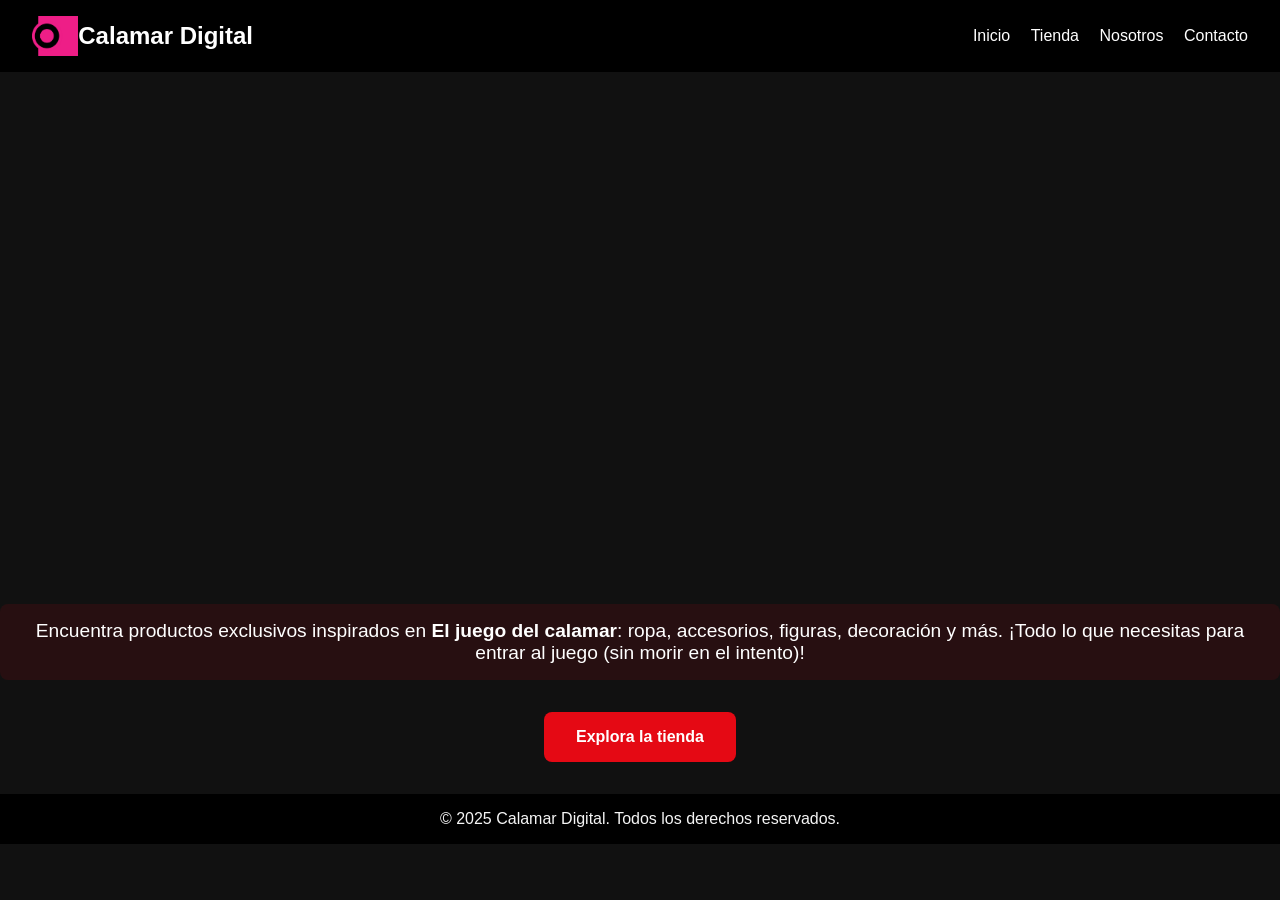
==== commit 581977e8: "Add files via upload" ====
--- a/index.html
+++ b/index.html
@@ -1,75 +1,63 @@
 <!DOCTYPE html>
 <html lang="es">
 <head>
-    <meta charset="utf-8">
-    <meta name="viewport" content="width=device-width, initial-scale=1.0">
-    <link rel="icon" type="image/png" href="img/LogoPes.png">
-    <link rel="stylesheet" href="style.css"> 
-    <title>croma</title>
+  <meta charset="UTF-8" />
+  <meta name="viewport" content="width=device-width, initial-scale=1.0" />
+  <title>Calamar Digital</title>
+  <link rel="icon" type="image/png" href="img/LOGOPESTANA.png">
+  <link rel="stylesheet" href="style.css" />
 </head>
 <body>
-    <div class="container">
-        <div class="header">
-            <img src="img/LogoPes.png" alt="Logo">
-            <div class="nav-links">
-                <a href="index.html">Inicio</a>
-                <a href="producto.html">Producto</a>
-                <a href="contactoo.html">Contacto</a>
-            </div>
-        </div>
-       
-        <div class="content">
-            <div id="sinopsis" class="sinopsis">
-                <div class="sinopsis-text">
-                    <img src="img/Logo.png" alt="Logo Sinopsis">
-                    <h2>¡Bienvenido a Croma!</h2>
-                    <p><strong>El juego de mesa donde combinar colores es la clave para ganar y aprender.</strong>
-                        <br>Explora la teoría del color de forma divertida y visual. A través de retos
-                        creativos, aprenderás a distinguir armonías, contrastes y matices mientras compites
-                        con tus amigos por crear las combinaciones más precisas y hermosas.</p>
-                </div>
-                <img src="img/Flat_Cardboard_Box_Mockup_2.jpg" alt="Juego del Calamar">
-            </div>
-            
-            
-            <div id="productos" class="productos">
-                <div>
-                    <img src="img/Flat_Cardboard_Box_Mockup_5.jpg">
-                </div>
-                <div>
-                    <img src="img/Free_Playing_Cards_Mockup_2.jpg">
-                </div>
-                <div>
-                    <img src="img/Free_Playing_Cards_Mockup_6.jpg">
-                </div>
-            </div>
-            
-            <div id="sinopsis" class="sinopsis">
-                <div class="sinopsis-text">
-                        <h2 style="margin: 5px;">¿De qué trata el juego?</h2>
-                    <p style="margin-top: 10px;"><strong>Croma es una experiencia lúdica diseñada para enseñar 
-                    <br>los principios básicos y avanzados del color:</strong></p>
-                    <ul>
-                        <li>La rueda cromática y sus relaciones.</li>
-                        <li>Combinaciones análogas, complementarias y triádicas.</li>
-                        <li>Colores cálidos y fríos.</li>
-                        <li>Saturación, tono y luminosidad.</li>
-                    </ul>
-                    <p>Ya seas principiante o artista experimentado, Croma te reta a pensar en color y afinar tu ojo.</p>
-                </div>
-            </div>
-            
-        </div>
-        <div class="footer">
-            <div style="text-align: left;">
-                <p><strong>Diseño Web <br> Grupo CL</strong></p>
-                <p><strong>María Camarillo 211516</strong></p>
-            </div>
-            <div>
-                <img src="img/LogoPes.png" alt="Logo" style="height: 40px;">
-            </div>
-        </div>
+  <header>
+    <div class="logo">
+    <img src="img/LOGOPESTANA.png" alt="Logo Calamar Digital">
+    <span>Calamar Digital</span>
+  </div>
+    <nav>
+      <a href="index.html">Inicio</a>
+      <a href="tienda.html">Tienda</a>
+      <a href="nosotros.html">Nosotros</a>
+      <a href="contacto.html">Contacto</a>
+    </nav>
+  </header>
+
+  <section class="hero">
+    <div class="slider">
+      <div class="slide s1">
+        <img src="img/portada.jpg" alt="Imagen 1">
+        <div class="text"><h1>El juego del calamar</h1><p>Es una serie surcoreana donde personas endeudadas compiten en juegos infantiles mortales por un gran premio. A medida que avanzan, se revela la brutalidad del sistema y la desesperación humana.</p></div>
+      </div>
+      <div class="slide s2">
+        <img src="img/456.jpg" alt="Imagen 2">
+        <div class="text"><h1>456</h1><p>Tiene gran intuición, empatía y sabe leer a las personas.
+Usa su astucia para sobrevivir sin depender de la fuerza física.</p></div>
+      </div>
+      <div class="slide s3">
+        <img src="img/333.jpg" alt="Imagen 3">
+        <div class="text"><h1>333</h1><p>Es un médico con conocimientos en anatomía y cirugía.
+Aprovecha esto para colaborar con los guardias extrayendo órganos.</p></div>
+      </div>
+      <div class="slide s4">
+        <img src="img/222.jpg" alt="Imagen 4">
+        <div class="text"><h1>222</h1><p>Pasa desapercibido en la historia y no se le ve sobresalir.
+No se conocen habilidades relevantes de este jugador.</p></div>
+      </div>
+      <div class="slide s5">
+        <img src="img/230.jpg" alt="Imagen 5">
+        <div class="text"><h1>230</h1><p>No muestra habilidades destacadas durante el juego.
+Es eliminado en la primera ronda sin mayor participación.</p></div>
+      </div>
     </div>
+  </section>
     
+    <div class="intro-tienda">
+  <p>Encuentra productos exclusivos inspirados en <strong>El juego del calamar</strong>: ropa, accesorios, figuras, decoración y más. ¡Todo lo que necesitas para entrar al juego (sin morir en el intento)!</p>
+</div>
+    
+        <a class="cta" href="#tienda.html">Explora la tienda</a>
+
+  <footer>
+    <p>&copy; 2025 Calamar Digital. Todos los derechos reservados.</p>
+  </footer>
 </body>
 </html>
--- a/style.css
+++ b/style.css
@@ -1,206 +1,397 @@
-        * {
-            margin: 0;
-            padding: 0;
-            box-sizing: border-box;
-        }
-        body {
-            font-family: Arial, sans-serif;
-            background-color: #ffffff;
-            color: white;
-            display: flex;
-            justify-content: center;
-        }
-
-----
-
-#slideshow {
-  text-align: center;
+                                       /* General */
+* {
+  margin: 0;
+  padding: 0;
+  box-sizing: border-box;
+}
+
+body {
+  font-family: 'Montserrat', sans-serif;
+  background-color: #111;
+  color: #f5f5f5;
+}
+
+header {
+  background: #000;
+  color: #fff;
+  display: flex;
+  justify-content: space-between;
+  align-items: center;
+  padding: 1rem 2rem;
+  position: sticky;
+  top: 0;
+  z-index: 10;
+}
+
+.logo {
+  display: flex;
+  align-items: center;
+  font-size: 1.5rem;
+  font-weight: bold;
+}
+
+.logo img {
+  height: 40px;
+  width: auto;
+}
+
+nav a {
+  color: #fff;
+  margin-left: 1rem;
+  text-decoration: none;
+  transition: color 0.3s;
+}
+
+nav a:hover {
+  color: #e50914;
+}
+
+
+.hero {
+  position: relative;
+  height: 500px;
   overflow: hidden;
-  height: 510px;
-  width: 728px;
-  margin-bottom: 400px;
-}
- 
-.slide-wrapper {
-  width: 2912px;
-  animation: slide 18s ease infinite;
-    height: 510px;
-}
- 
+}
+
+.slider {
+  position: relative;
+  height: 100%;
+}
+
 .slide {
-  float: left;
-  height: 510px;
-  width: 728px;
-}
- 
-.slide:nth-child(1) { /*Elementos de una etiqueta dentro*/
-  background-color: rgb(216, 41, 243);
-    height: 510px;
-  width: 728px;
-    
-}
- 
-.slide:nth-child(2) {
-  background-color: coral;
-    height: 510px;
-  width: 728px;
-}
- 
-.slide:nth-child(3) {
-  background-color: greenyellow;
-    height: 510px;
-  width: 728px;
-}
- 
-.slide:nth-child(4) {
-  background-color: brown;
-    height: 510px;
-  width: 728px;
-}
- 
-@keyframes slide {
-  20% {margin-left: px;}
-  30% {margin-left: -728px;}
-  50% {margin-left: -728px;}
-  60% {margin-left: -1456px;}
-  70% {margin-left: -1456px;}
-  80% {margin-left: -2184px;}
-  90% {margin-left: -2184px;}
-}
-
----
-
-        .container {
-            width: 100%;
-            max-width: 1200px;
-            display: flex;
-            flex-direction: column;
-            align-items: center;
-        }
-        .header {
-            position: fixed;
-            top: 0;
-            width: 100%;
-            background-color: #ffffff;
-            padding: 10px;
-            display: flex;
-            justify-content: space-between;
-            align-items: center;
-            z-index: 1000;
-        }
-        .header img {
-            height: 40px;
-            margin-left: 10px;
-        }
-        .nav-links {
-            display: flex;
-        }
-        .nav-links a {
-            color: #420064;
-            text-decoration: none;
-            margin: 0 15px;
-            padding: 5px 10px;
-        }
-        .nav-links a:hover {
-            background-color: #cf74ea;
-            color: #ffffff;
-            border-radius: 5px;
-        }
-        .content {
-            margin-top: 70px;
-            width: 100%;
-            text-align: center;
-        }
-
-        .contacto {
-            margin-top: 70px;
-            width: 100%;
-            text-align: center;
-        }
-
-        .sinopsis {
-            display: flex;
-            align-items: center;
-            justify-content: space-between;
-            text-align: left;
-            background-color: #F4F4F4;
-            padding: 20px;
-        }
-        .sinopsis-text {
-            width: 70%;
-            font-size: 20px;
-            color: black;
-            margin: 30px;
-        }
-        .sinopsis-text img {
-            width: 100px;
-            margin-bottom: 10px;
-        }
-        .sinopsis img {
-            width: 45%;
-            max-width: 300px;
-            border-radius: 10px;
-        }
-
-        ul{
-            margin: 25px;
-        }
-
-        .productos, .galeria, .footer {
-            width: 100%;
-            text-align: center;
-            padding: 20px;
-        }
-        .productos {
-            background-color: #cf74ea;
-            display: flex;
-            justify-content: center;
-            padding: 20px;
-            flex-wrap: wrap;
-            height:auto;
-        }
-        .productos h2 {
-            width: 100%;
-            text-align: center;
-            margin-bottom: 10px;
-            margin: 10px;
-            color: black;
-        }
-        .productos div {
-            text-align: center;
-            flex-basis: 30%;
-        }
-        .productos img {
-            width: 100%;
-            max-width: 330px;
-            height: auto;
-            border-radius: 5px;
-            margin: 30px;
-        }
-        .galeria {
-            background-color: black;
-            display: grid;
-            grid-template-columns: repeat(4, 1fr);
-            grid-template-rows: repeat(3, auto);
-            justify-items: center;
-            padding: 20px;
-        }
-        .galeria h2 {
-            grid-column: 1 / -1;
-            text-align: center;
-        }
-        .galeria img {
-            width: 100%;
-            max-width: 250px;
-            height: auto;
-            border-radius: 5px;
-        }
-        .footer {
-            background-color: #ffffff;
-            color: black;
-            display: flex; 
-            justify-content: space-between;
-            align-items: center; 
-            padding: 10px;
-            margin: 15px;
-        }+  position: absolute;
+  width: 100%;
+  height: 100%;
+  opacity: 0;
+  animation: sliderAnim 15s infinite;
+}
+
+.slide img {
+  width: 100%;
+  height: 100%;
+  object-fit: cover;
+}
+
+.text {
+  position: absolute;
+  bottom: 30px;
+  left: 30px;
+  background-color: rgba(0, 0, 0, 0.5);
+  padding: 1rem;
+  border-radius: 8px;
+  color: #fff;
+}
+
+
+.s1 { animation-delay: 0s; }
+.s2 { animation-delay: 3s; }
+.s3 { animation-delay: 6s; }
+.s4 { animation-delay: 9s; }
+.s5 { animation-delay: 12s; }
+
+@keyframes sliderAnim {
+  0% { opacity: 0; }
+  10% { opacity: 1; }
+  30% { opacity: 1; }
+  40% { opacity: 0; }
+  100% { opacity: 0; }
+}
+
+.intro-tienda {
+  text-align: center;
+  margin-top: 2rem;
+  color: #fff;
+  background-color: rgba(229, 9, 20, 0.1); /* rojo suave translúcido */
+  padding: 1rem 2rem;
+  border-radius: 8px;
+  width: fit-content;
+  margin-left: auto;
+  margin-right: auto;
+  font-size: 1.2rem;
+}
+
+
+.cta {
+  display: block;
+  width: fit-content;
+  margin: 2rem auto 0;
+  padding: 1rem 2rem;
+  background-color: #e50914;
+  color: white;
+  text-decoration: none;
+  font-weight: bold;
+  text-align: center;
+  border-radius: 8px;
+}
+
+
+                                   /* Footer */
+footer {
+  background: #000;
+  text-align: center;
+  padding: 1rem;
+  margin-top: 2rem;
+}
+
+
+@media (max-width: 768px) {
+  .hero {
+    height: 300px;
+  }
+
+  .text {
+    font-size: 1rem;
+    padding: 0.5rem;
+    bottom: 10px;
+    left: 10px;
+  }
+}
+
+                                     /* PRODUCTOS */
+
+main.productos {
+  padding: 2rem;
+  background-color: #111;
+  color: #fff;
+}
+
+main.productos h1 {
+  text-align: center;
+  margin-bottom: 2rem;
+}
+
+.grid-productos {
+  display: grid;
+  grid-template-columns: repeat(auto-fit, minmax(220px, 1fr));
+}
+
+.producto {
+  background-color: #1c1c1c;
+  border-radius: 10px;
+  padding: 1rem;
+  text-align: center;
+  transition: transform 0.3s;
+  box-shadow: 0 0 10px rgba(0, 0, 0, 0.5);
+}
+
+.producto img {
+  width: 100%;
+  height: 200px;
+  object-fit: cover;
+  border-radius: 8px;
+}
+
+.producto h3 {
+  margin: 1rem 0 0.5rem;
+}
+
+.producto p {
+  font-weight: bold;
+  color: #e50914;
+}
+
+.producto button {
+  margin-top: 0.5rem;
+  padding: 0.5rem 1rem;
+  background-color: #e50914;
+  color: #fff;
+  border: none;
+  border-radius: 5px;
+  cursor: pointer;
+}
+
+.producto:hover {
+  transform: translateY(-5px);
+}
+
+.btn-comprar {
+  display: inline-block;
+  margin-top: 0.5rem;
+  padding: 0.5rem 1rem;
+  background-color: #e50914;
+  color: #fff;
+  border-radius: 5px;
+  text-decoration: none;
+  font-weight: bold;
+  transition: background-color 0.3s;
+}
+
+.btn-comprar:hover {
+  background-color: #c40812;
+}
+
+.etiqueta-oferta {
+  position: absolute;
+  top: 10px;
+  left: 10px;
+  background-color: #e50914;
+  color: white;
+  font-size: 0.8rem;
+  font-weight: bold;
+  padding: 5px 10px;
+  border-radius: 5px;
+  animation: latido 1.5s infinite;
+  z-index: 1;
+}
+
+
+.producto {
+  position: relative;
+}
+
+
+@keyframes latido {
+  0%, 100% {
+    transform: scale(1);
+  }
+  50% {
+    transform: scale(1.2);
+  }
+}
+
+                                        /* NOSOTROS */
+
+.nosotros {
+  padding: 3rem 2rem;
+  background-color: #111;
+  color: #f5f5f5;
+}
+
+.nosotros h1 {
+  font-size: 2.5rem;
+  text-align: center;
+  margin-bottom: 2rem;
+  color: #e50914;
+}
+
+.nosotros-contenido {
+  display: flex;
+  flex-wrap: wrap;
+  justify-content: center;
+  align-items: center;
+  max-width: 1200px;
+  margin: 0 auto;
+}
+
+.nosotros-texto {
+  flex: 1;
+  min-width: 280px;
+  font-size: 1.1rem;
+  line-height: 1.8;
+}
+
+.nosotros-imagen {
+  flex: 1;
+  min-width: 280px;
+  text-align: center;
+}
+
+.nosotros-imagen img {
+  width: 100%;
+  max-width: 400px;
+  border-radius: 12px;
+  box-shadow: 0 0 20px rgba(255, 0, 0, 0.3);
+}
+
+@media (max-width: 768px) {
+  .nosotros-contenido {
+    flex-direction: column;
+  }
+
+  .nosotros h1 {
+    font-size: 2rem;
+  }
+}
+
+.redes-sociales {
+  text-align: center;
+  margin: 3rem 0;
+}
+
+.redes-sociales h2 {
+  color: #f5f5f5;
+  margin-bottom: 1rem;
+  font-size: 1.5rem;
+}
+
+.iconos-redes {
+  display: flex;
+  justify-content: center;
+  flex-wrap: wrap;
+}
+
+.icono img {
+  width: 50px;
+  height: 50px;
+  transition: transform 0.3s ease-in-out;
+  animation: latido 2s infinite;
+}
+
+.icono img:hover {
+  transform: scale(1.3);
+}
+
+@keyframes latido {
+  0%, 100% {
+    transform: scale(1);
+  }
+  50% {
+    transform: scale(1.15);
+  }
+}
+
+                                        /* CONTACTO */
+.contacto {
+  max-width: 600px;
+  margin: 3rem auto;
+  padding: 2rem;
+  background-color: #1c1c1c;
+  border-radius: 12px;
+  text-align: center;
+}
+
+.contacto h2 {
+  font-size: 2rem;
+  margin-bottom: 1rem;
+  color: #e50914;
+}
+
+.contacto p {
+  margin-bottom: 2rem;
+  color: #ccc;
+}
+
+.contacto form {
+  display: flex;
+  flex-direction: column;
+}
+
+.contacto input,
+.contacto textarea {
+  padding: 0.8rem;
+  border: none;
+  border-radius: 8px;
+  font-size: 1rem;
+  background-color: #2a2a2a;
+  color: #fff;
+}
+
+.contacto input::placeholder,
+.contacto textarea::placeholder {
+  color: #888;
+}
+
+.contacto button {
+  background-color: #e50914;
+  color: #fff;
+  padding: 0.8rem;
+  border: none;
+  border-radius: 8px;
+  font-weight: bold;
+  cursor: pointer;
+  transition: transform 0.3s ease-in-out;
+}
+
+.contacto button:hover {
+  transform: scale(1.05);
+}
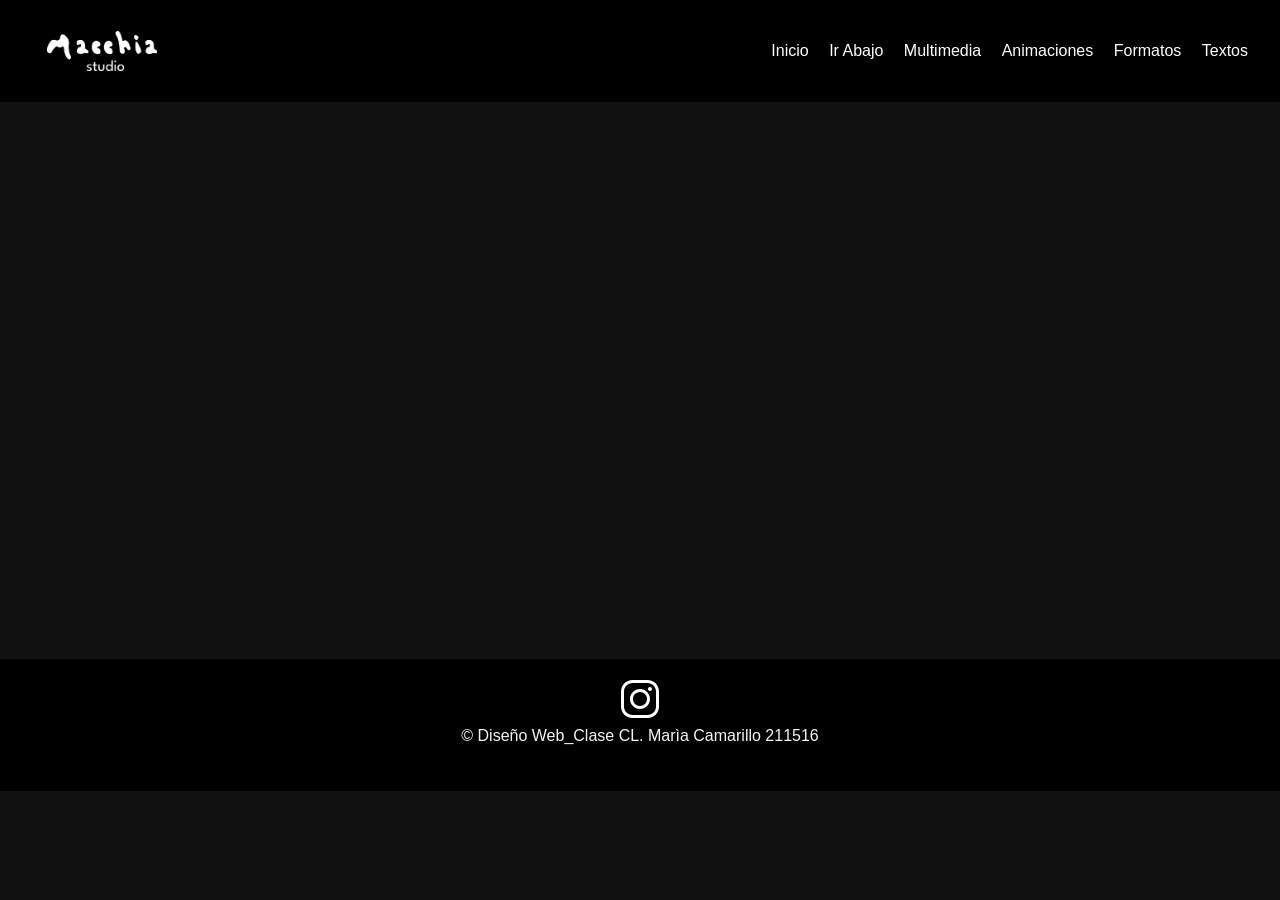
==== commit 67bb799f: "Add files via upload" ====
--- a/index.html
+++ b/index.html
@@ -1,63 +1,81 @@
-<!DOCTYPE html>
-<html lang="es">
-<head>
-  <meta charset="UTF-8" />
-  <meta name="viewport" content="width=device-width, initial-scale=1.0" />
-  <title>Calamar Digital</title>
-  <link rel="icon" type="image/png" href="img/LOGOPESTANA.png">
-  <link rel="stylesheet" href="style.css" />
-</head>
-<body>
-  <header>
-    <div class="logo">
-    <img src="img/LOGOPESTANA.png" alt="Logo Calamar Digital">
-    <span>Calamar Digital</span>
-  </div>
-    <nav>
-      <a href="index.html">Inicio</a>
-      <a href="tienda.html">Tienda</a>
-      <a href="nosotros.html">Nosotros</a>
-      <a href="contacto.html">Contacto</a>
-    </nav>
-  </header>
-
-  <section class="hero">
-    <div class="slider">
-      <div class="slide s1">
-        <img src="img/portada.jpg" alt="Imagen 1">
-        <div class="text"><h1>El juego del calamar</h1><p>Es una serie surcoreana donde personas endeudadas compiten en juegos infantiles mortales por un gran premio. A medida que avanzan, se revela la brutalidad del sistema y la desesperación humana.</p></div>
-      </div>
-      <div class="slide s2">
-        <img src="img/456.jpg" alt="Imagen 2">
-        <div class="text"><h1>456</h1><p>Tiene gran intuición, empatía y sabe leer a las personas.
-Usa su astucia para sobrevivir sin depender de la fuerza física.</p></div>
-      </div>
-      <div class="slide s3">
-        <img src="img/333.jpg" alt="Imagen 3">
-        <div class="text"><h1>333</h1><p>Es un médico con conocimientos en anatomía y cirugía.
-Aprovecha esto para colaborar con los guardias extrayendo órganos.</p></div>
-      </div>
-      <div class="slide s4">
-        <img src="img/222.jpg" alt="Imagen 4">
-        <div class="text"><h1>222</h1><p>Pasa desapercibido en la historia y no se le ve sobresalir.
-No se conocen habilidades relevantes de este jugador.</p></div>
-      </div>
-      <div class="slide s5">
-        <img src="img/230.jpg" alt="Imagen 5">
-        <div class="text"><h1>230</h1><p>No muestra habilidades destacadas durante el juego.
-Es eliminado en la primera ronda sin mayor participación.</p></div>
-      </div>
-    </div>
-  </section>
-    
-    <div class="intro-tienda">
-  <p>Encuentra productos exclusivos inspirados en <strong>El juego del calamar</strong>: ropa, accesorios, figuras, decoración y más. ¡Todo lo que necesitas para entrar al juego (sin morir en el intento)!</p>
-</div>
-    
-        <a class="cta" href="#tienda.html">Explora la tienda</a>
-
-  <footer>
-    <p>&copy; 2025 Calamar Digital. Todos los derechos reservados.</p>
-  </footer>
-</body>
+<!DOCTYPE html>
+<html lang="es">
+<head>
+  <meta charset="UTF-8" />
+  <meta name="viewport" content="width=device-width, initial-scale=1.0" />
+  <title>Bitacora de Maria</title>
+  <link rel="stylesheet" href="style.css" />
+</head>
+<body>
+  <header>
+    <div class="logo">
+    <img src="img/macchia%20blanco.png" alt="Maria Logo">
+  </div>
+        <nav>
+            <a href="index.html">Inicio</a>
+            <a href="#abajo">Ir Abajo</a>
+            <a href="multimedia.html">Multimedia</a>
+            <a href="animaciones.html">Animaciones</a>
+            <a href="forms.html">Formatos</a>
+            <a href="textos.html">Textos</a>
+        </nav>
+  </header>
+
+  <section class="hero">
+    <div class="slider">
+        <div class="slide s1">
+            <img src="img/1.jpg" alt="Imagen 1">
+            <div class="text">
+                <h1>¡Bienvenido!</h1>
+                <p>Esta página esta dedicada a mi clase de Diseño Web. En ella encontrarás aplicados algunos 
+                conocimientos adquiridos durante el semestre.</p>
+            </div>
+        </div>
+        <div class="slide s2">
+            <img src="img/2.jpg" alt="Imagen 2">
+            <div class="text">
+                <h1>¡Bienvenido!</h1>
+                <p>Esta página esta dedicada a mi clase de Diseño Web. En ella encontrarás aplicados algunos 
+                conocimientos adquiridos durante el semestre.</p>
+            </div>
+        </div>
+        <div class="slide s3">
+            <img src="img/3.jpg" alt="Imagen 3">
+            <div class="text">
+                <h1>¡Bienvenido!</h1>
+                <p>Esta página esta dedicada a mi clase de Diseño Web. En ella encontrarás aplicados algunos 
+                conocimientos adquiridos durante el semestre.</p>
+            </div>
+        </div>
+        <div class="slide s4">
+            <img src="img/4.jpg" alt="Imagen 4">
+            <div class="text">
+                <h1>¡Bienvenido!</h1>
+                <p>Esta página esta dedicada a mi clase de Diseño Web. En ella encontrarás aplicados algunos 
+                conocimientos adquiridos durante el semestre.</p>
+            </div>
+        </div>
+        <div class="slide s5">
+            <img src="img/5.jpg" alt="Imagen 5">
+            <div class="text">
+                <h1>¡Bienvenido!</h1>
+                <p>Esta página esta dedicada a mi clase de Diseño Web. En ella encontrarás aplicados algunos 
+                conocimientos adquiridos durante el semestre.</p>
+            </div>
+        </div>
+    </div>
+</section>
+    
+
+  <footer>
+      
+      <svg xmlns="http://www.w3.org/2000/svg" x="0px" y="0px" width="48" height="48" viewBox="0,0,256,256">
+          <g fill="#ffffff" fill-rule="nonzero" stroke="none" stroke-width="1" stroke-linecap="butt" stroke-linejoin="miter" stroke-miterlimit="10" stroke-dasharray="" stroke-dashoffset="0" font-family="none" font-weight="none" font-size="none" text-anchor="none" style="mix-blend-mode: normal"><g transform="scale(5.33333,5.33333)"><path d="M16.5,5c-6.33361,0 -11.5,5.16639 -11.5,11.5v15c0,6.33276 5.16621,11.5 11.5,11.5h15c6.33294,0 11.5,-5.16706 11.5,-11.5v-15c0,-6.33379 -5.16724,-11.5 -11.5,-11.5zM16.5,8h15c4.71124,0 8.5,3.78779 8.5,8.5v15c0,4.71106 -3.78894,8.5 -8.5,8.5h-15c-4.71221,0 -8.5,-3.78876 -8.5,-8.5v-15c0,-4.71239 3.78761,-8.5 8.5,-8.5zM34,12c-1.105,0 -2,0.895 -2,2c0,1.105 0.895,2 2,2c1.105,0 2,-0.895 2,-2c0,-1.105 -0.895,-2 -2,-2zM24,14c-5.50482,0 -10,4.49518 -10,10c0,5.50482 4.49518,10 10,10c5.50482,0 10,-4.49518 10,-10c0,-5.50482 -4.49518,-10 -10,-10zM24,17c3.88318,0 7,3.11682 7,7c0,3.88318 -3.11682,7 -7,7c-3.88318,0 -7,-3.11682 -7,-7c0,-3.88318 3.11682,-7 7,-7z"></path></g></g>
+      </svg>
+      
+    <p>&copy; Diseño Web_Clase CL. Marìa Camarillo 211516</p>
+    <div id="abajo"></div>
+  </footer>
+    
+</body>
 </html>
--- a/style.css
+++ b/style.css
@@ -1,397 +1,538 @@
-                                       /* General */
-* {
-  margin: 0;
-  padding: 0;
-  box-sizing: border-box;
-}
-
-body {
-  font-family: 'Montserrat', sans-serif;
-  background-color: #111;
-  color: #f5f5f5;
-}
-
-header {
-  background: #000;
-  color: #fff;
-  display: flex;
-  justify-content: space-between;
-  align-items: center;
-  padding: 1rem 2rem;
-  position: sticky;
-  top: 0;
-  z-index: 10;
-}
-
-.logo {
-  display: flex;
-  align-items: center;
-  font-size: 1.5rem;
-  font-weight: bold;
-}
-
-.logo img {
-  height: 40px;
-  width: auto;
-}
-
-nav a {
-  color: #fff;
-  margin-left: 1rem;
-  text-decoration: none;
-  transition: color 0.3s;
-}
-
-nav a:hover {
-  color: #e50914;
-}
-
-
-.hero {
-  position: relative;
-  height: 500px;
-  overflow: hidden;
-}
-
-.slider {
-  position: relative;
-  height: 100%;
-}
-
-.slide {
-  position: absolute;
-  width: 100%;
-  height: 100%;
-  opacity: 0;
-  animation: sliderAnim 15s infinite;
-}
-
-.slide img {
-  width: 100%;
-  height: 100%;
-  object-fit: cover;
-}
-
-.text {
-  position: absolute;
-  bottom: 30px;
-  left: 30px;
-  background-color: rgba(0, 0, 0, 0.5);
-  padding: 1rem;
-  border-radius: 8px;
-  color: #fff;
-}
-
-
-.s1 { animation-delay: 0s; }
-.s2 { animation-delay: 3s; }
-.s3 { animation-delay: 6s; }
-.s4 { animation-delay: 9s; }
-.s5 { animation-delay: 12s; }
-
-@keyframes sliderAnim {
-  0% { opacity: 0; }
-  10% { opacity: 1; }
-  30% { opacity: 1; }
-  40% { opacity: 0; }
-  100% { opacity: 0; }
-}
-
-.intro-tienda {
-  text-align: center;
-  margin-top: 2rem;
-  color: #fff;
-  background-color: rgba(229, 9, 20, 0.1); /* rojo suave translúcido */
-  padding: 1rem 2rem;
-  border-radius: 8px;
-  width: fit-content;
-  margin-left: auto;
-  margin-right: auto;
-  font-size: 1.2rem;
-}
-
-
-.cta {
-  display: block;
-  width: fit-content;
-  margin: 2rem auto 0;
-  padding: 1rem 2rem;
-  background-color: #e50914;
-  color: white;
-  text-decoration: none;
-  font-weight: bold;
-  text-align: center;
-  border-radius: 8px;
-}
-
-
-                                   /* Footer */
-footer {
-  background: #000;
-  text-align: center;
-  padding: 1rem;
-  margin-top: 2rem;
-}
-
-
-@media (max-width: 768px) {
-  .hero {
-    height: 300px;
-  }
-
-  .text {
-    font-size: 1rem;
-    padding: 0.5rem;
-    bottom: 10px;
-    left: 10px;
-  }
-}
-
-                                     /* PRODUCTOS */
-
-main.productos {
-  padding: 2rem;
-  background-color: #111;
-  color: #fff;
-}
-
-main.productos h1 {
-  text-align: center;
-  margin-bottom: 2rem;
-}
-
-.grid-productos {
-  display: grid;
-  grid-template-columns: repeat(auto-fit, minmax(220px, 1fr));
-}
-
-.producto {
-  background-color: #1c1c1c;
-  border-radius: 10px;
-  padding: 1rem;
-  text-align: center;
-  transition: transform 0.3s;
-  box-shadow: 0 0 10px rgba(0, 0, 0, 0.5);
-}
-
-.producto img {
-  width: 100%;
-  height: 200px;
-  object-fit: cover;
-  border-radius: 8px;
-}
-
-.producto h3 {
-  margin: 1rem 0 0.5rem;
-}
-
-.producto p {
-  font-weight: bold;
-  color: #e50914;
-}
-
-.producto button {
-  margin-top: 0.5rem;
-  padding: 0.5rem 1rem;
-  background-color: #e50914;
-  color: #fff;
-  border: none;
-  border-radius: 5px;
-  cursor: pointer;
-}
-
-.producto:hover {
-  transform: translateY(-5px);
-}
-
-.btn-comprar {
-  display: inline-block;
-  margin-top: 0.5rem;
-  padding: 0.5rem 1rem;
-  background-color: #e50914;
-  color: #fff;
-  border-radius: 5px;
-  text-decoration: none;
-  font-weight: bold;
-  transition: background-color 0.3s;
-}
-
-.btn-comprar:hover {
-  background-color: #c40812;
-}
-
-.etiqueta-oferta {
-  position: absolute;
-  top: 10px;
-  left: 10px;
-  background-color: #e50914;
-  color: white;
-  font-size: 0.8rem;
-  font-weight: bold;
-  padding: 5px 10px;
-  border-radius: 5px;
-  animation: latido 1.5s infinite;
-  z-index: 1;
-}
-
-
-.producto {
-  position: relative;
-}
-
-
-@keyframes latido {
-  0%, 100% {
-    transform: scale(1);
-  }
-  50% {
-    transform: scale(1.2);
-  }
-}
-
-                                        /* NOSOTROS */
-
-.nosotros {
-  padding: 3rem 2rem;
-  background-color: #111;
-  color: #f5f5f5;
-}
-
-.nosotros h1 {
-  font-size: 2.5rem;
-  text-align: center;
-  margin-bottom: 2rem;
-  color: #e50914;
-}
-
-.nosotros-contenido {
-  display: flex;
-  flex-wrap: wrap;
-  justify-content: center;
-  align-items: center;
-  max-width: 1200px;
-  margin: 0 auto;
-}
-
-.nosotros-texto {
-  flex: 1;
-  min-width: 280px;
-  font-size: 1.1rem;
-  line-height: 1.8;
-}
-
-.nosotros-imagen {
-  flex: 1;
-  min-width: 280px;
-  text-align: center;
-}
-
-.nosotros-imagen img {
-  width: 100%;
-  max-width: 400px;
-  border-radius: 12px;
-  box-shadow: 0 0 20px rgba(255, 0, 0, 0.3);
-}
-
-@media (max-width: 768px) {
-  .nosotros-contenido {
-    flex-direction: column;
-  }
-
-  .nosotros h1 {
-    font-size: 2rem;
-  }
-}
-
-.redes-sociales {
-  text-align: center;
-  margin: 3rem 0;
-}
-
-.redes-sociales h2 {
-  color: #f5f5f5;
-  margin-bottom: 1rem;
-  font-size: 1.5rem;
-}
-
-.iconos-redes {
-  display: flex;
-  justify-content: center;
-  flex-wrap: wrap;
-}
-
-.icono img {
-  width: 50px;
-  height: 50px;
-  transition: transform 0.3s ease-in-out;
-  animation: latido 2s infinite;
-}
-
-.icono img:hover {
-  transform: scale(1.3);
-}
-
-@keyframes latido {
-  0%, 100% {
-    transform: scale(1);
-  }
-  50% {
-    transform: scale(1.15);
-  }
-}
-
-                                        /* CONTACTO */
-.contacto {
-  max-width: 600px;
-  margin: 3rem auto;
-  padding: 2rem;
-  background-color: #1c1c1c;
-  border-radius: 12px;
-  text-align: center;
-}
-
-.contacto h2 {
-  font-size: 2rem;
-  margin-bottom: 1rem;
-  color: #e50914;
-}
-
-.contacto p {
-  margin-bottom: 2rem;
-  color: #ccc;
-}
-
-.contacto form {
-  display: flex;
-  flex-direction: column;
-}
-
-.contacto input,
-.contacto textarea {
-  padding: 0.8rem;
-  border: none;
-  border-radius: 8px;
-  font-size: 1rem;
-  background-color: #2a2a2a;
-  color: #fff;
-}
-
-.contacto input::placeholder,
-.contacto textarea::placeholder {
-  color: #888;
-}
-
-.contacto button {
-  background-color: #e50914;
-  color: #fff;
-  padding: 0.8rem;
-  border: none;
-  border-radius: 8px;
-  font-weight: bold;
-  cursor: pointer;
-  transition: transform 0.3s ease-in-out;
-}
-
-.contacto button:hover {
-  transform: scale(1.05);
-}+    
+@import url('https://fonts.googleapis.com/css2?family=Roboto:ital,wght@0,100..900;1,100..900&display=swap');
+            
+            
+            
+#navbar{
+    position: sticky;
+    top: 0;
+    overflow: hidden;
+    }
+        
+
+
+/* General */
+* {
+  margin: 0;
+  padding: 0;
+  box-sizing: border-box;
+}
+
+body {
+  font-family: 'Montserrat', sans-serif;
+  background-color: #111;
+  color: #f5f5f5;
+}
+
+header {
+  background: #000;
+  color: #fff;
+  display: flex;
+  justify-content: space-between;
+  align-items: center;
+  padding: 1rem 2rem;
+  position: sticky;
+  top: 0;
+  z-index: 10; /* <- agrega esta línea */
+}
+
+.logo {
+  display: flex;
+  align-items: center;
+  font-size: 1.5rem;
+  font-weight: bold;
+  gap: 0.5rem;
+}
+
+.logo img {
+  height: 40px; /* ajusta el tamaño como necesites */
+  width: auto;
+}
+
+nav a {
+  color: #fff;
+  margin-left: 1rem;
+  text-decoration: none;
+  transition: color 0.3s;
+}
+
+nav a:hover {
+  color: #e50914;
+}
+
+/* Slider sin JavaScript */
+.hero {
+  position: relative;
+  height: 500px;
+  overflow: hidden;
+}
+
+.slider {
+  position: relative;
+  height: 100%;
+}
+
+.slide {
+  position: absolute;
+  width: 100%;
+  height: 100%;
+  opacity: 0;
+  animation: sliderAnim 15s infinite;
+}
+
+.slide img {
+  width: 100%;
+  height: 100%;
+  object-fit: cover;
+}
+
+.text {
+  position: absolute;
+  bottom: 30px;
+  left: 30px;
+  background-color: rgba(0, 0, 0, 0.5);
+  padding: 1rem;
+  border-radius: 8px;
+  color: #fff;
+}
+
+/* Animación para cada slide con delays diferentes */
+.s1 { animation-delay: 0s; }
+.s2 { animation-delay: 3s; }
+.s3 { animation-delay: 6s; }
+.s4 { animation-delay: 9s; }
+.s5 { animation-delay: 12s; }
+
+@keyframes sliderAnim {
+  0% { opacity: 0; }
+  10% { opacity: 1; }
+  30% { opacity: 1; }
+  40% { opacity: 0; }
+  100% { opacity: 0; }
+}
+
+.intro-tienda {
+  text-align: center;
+  margin-top: 2rem;
+  color: #fff;
+  background-color: rgba(229, 9, 20, 0.1); /* rojo suave translúcido */
+  padding: 1rem 2rem;
+  border-radius: 8px;
+  width: fit-content;
+  margin-left: auto;
+  margin-right: auto;
+  font-size: 1.2rem;
+}
+
+/* CTA */
+.cta {
+  display: block;
+  width: fit-content;
+  margin: 2rem auto 0; /* 'auto' en los lados centra el bloque */
+  padding: 1rem 2rem;
+  background-color: #e50914;
+  color: white;
+  text-decoration: none;
+  font-weight: bold;
+  text-align: center;
+  border-radius: 8px;
+}
+
+
+/* Footer */
+footer {
+  background: #000;
+  text-align: center;
+  padding: 1rem;
+  margin-top: 2rem;
+}
+
+/* Responsive */
+@media (max-width: 768px) {
+  .hero {
+    height: 300px;
+  }
+
+  .text {
+    font-size: 1rem;
+    padding: 0.5rem;
+    bottom: 10px;
+    left: 10px;
+  }
+}
+
+                                     /* PRODUCTOS */
+
+main.productos {
+  padding: 2rem;
+  background-color: #111;
+  color: #fff;
+}
+
+main.productos h1 {
+  text-align: center;
+  margin-bottom: 2rem;
+}
+
+.grid-productos {
+  display: grid;
+  grid-template-columns: repeat(auto-fit, minmax(220px, 1fr));
+  gap: 2rem;
+}
+
+.producto {
+  background-color: #1c1c1c;
+  border-radius: 10px;
+  padding: 1rem;
+  text-align: center;
+  transition: transform 0.3s;
+  box-shadow: 0 0 10px rgba(0, 0, 0, 0.5);
+}
+
+.producto img {
+  width: 100%;
+  height: 600px;
+  object-fit: cover;
+  border-radius: 8px;
+}
+
+.cotiza img {
+  width: 100%;
+  height: 800px;
+  object-fit: cover;
+  border-radius: 8px;
+}
+
+
+.producto h3 {
+  margin: 1rem 0 0.5rem;
+}
+
+.producto p {
+  font-weight: bold;
+  color: #e50914;
+}
+
+.producto button {
+  margin-top: 0.5rem;
+  padding: 0.5rem 1rem;
+  background-color: #e50914;
+  color: #fff;
+  border: none;
+  border-radius: 5px;
+  cursor: pointer;
+}
+
+.producto:hover {
+  transform: translateY(-5px);
+}
+
+.btn-comprar {
+  display: inline-block;
+  margin-top: 0.5rem;
+  padding: 0.5rem 1rem;
+  background-color: #e50914;
+  color: #fff;
+  border-radius: 5px;
+  text-decoration: none;
+  font-weight: bold;
+  transition: background-color 0.3s;
+}
+
+.btn-comprar:hover {
+  background-color: #c40812;
+}
+
+.etiqueta-oferta {
+  position: absolute;
+  top: 10px;
+  left: 10px;
+  background-color: #e50914;
+  color: white;
+  font-size: 0.8rem;
+  font-weight: bold;
+  padding: 5px 10px;
+  border-radius: 5px;
+  animation: latido 1.5s infinite;
+  z-index: 1;
+}
+
+/* Asegúrate de que .producto tenga position: relative */
+.producto {
+  position: relative;
+}
+
+/* Animación que hace que crezca y se haga chico */
+@keyframes latido {
+  0%, 100% {
+    transform: scale(1);
+  }
+  50% {
+    transform: scale(1.2);
+  }
+}
+
+                                        /* NOSOTROS */
+
+.nosotros {
+  padding: 3rem 2rem;
+  background-color: #111;
+  color: #f5f5f5;
+}
+
+.nosotros h1 {
+  font-size: 2.5rem;
+  text-align: center;
+  margin-bottom: 2rem;
+  color: #e50914;
+}
+
+.nosotros-contenido {
+  display: flex;
+  flex-wrap: wrap;
+  gap: 2rem;
+  justify-content: center;
+  align-items: center;
+  max-width: 1200px;
+  margin: 0 auto;
+}
+
+.nosotros-texto {
+  flex: 1;
+  min-width: 280px;
+  font-size: 1.1rem;
+  line-height: 1.8;
+}
+
+.nosotros-imagen {
+  flex: 1;
+  min-width: 280px;
+  text-align: center;
+}
+
+.nosotros-imagen img {
+  width: 100%;
+  max-width: 400px;
+  border-radius: 12px;
+  box-shadow: 0 0 20px rgba(255, 0, 0, 0.3);
+}
+
+@media (max-width: 768px) {
+  .nosotros-contenido {
+    flex-direction: column;
+  }
+
+  .nosotros h1 {
+    font-size: 2rem;
+  }
+}
+
+.redes-sociales {
+  text-align: center;
+  margin: 3rem 0;
+}
+
+.redes-sociales h2 {
+  color: #f5f5f5;
+  margin-bottom: 1rem;
+  font-size: 1.5rem;
+}
+
+.iconos-redes {
+  display: flex;
+  justify-content: center;
+  gap: 1.5rem;
+  flex-wrap: wrap;
+}
+
+.icono img {
+  width: 50px;
+  height: 50px;
+  transition: transform 0.3s ease-in-out;
+  animation: latido 2s infinite;
+}
+
+.icono img:hover {
+  transform: scale(1.3);
+}
+
+ .anim{
+   margin: 30px;            
+   width: 200px;
+   height: 200px;
+   background-color:blue;
+   animation: escala 2s infinite; /*nombre de la animacion, tiempo, infinito*/
+            }
+
+ @keyframes mover {
+        0%{
+            transform: translateX(0);
+        }
+        
+        50%{
+            transform: translateX(50px);
+        }
+        
+        100%{
+            transform: translateX(0);
+        }
+    
+    }
+
+    @keyframes rotar {
+        from{
+            transform: rotate(0deg);
+        } 
+        to{
+            transform: rotate(360deg);
+        }
+    }
+    
+    @keyframes escala {
+         0%{
+            transform: scale(1); /*tamaño original*/
+        }
+        
+        50%{
+            transform: scale(3); /*tamaño grande*/
+        }
+        
+        100%{
+            transform: scale(1); /*tamaño original*/
+        }
+    }
+
+                                        /* CONTACTO */
+
+/* Contacto */
+.contacto {
+  max-width: 600px;
+  margin: 3rem auto;
+  padding: 2rem;
+  background-color: #1c1c1c;
+  border-radius: 12px;
+  text-align: center;
+}
+
+.contacto h2 {
+  font-size: 2rem;
+  margin-bottom: 1rem;
+  color: #e50914;
+}
+
+.contacto p {
+  margin-bottom: 2rem;
+  color: #ccc;
+}
+
+.contacto form {
+  display: flex;
+  flex-direction: column;
+  gap: 1rem;
+}
+
+.contacto input,
+.contacto textarea {
+  padding: 0.8rem;
+  border: none;
+  border-radius: 8px;
+  font-size: 1rem;
+  background-color: #2a2a2a;
+  color: #fff;
+}
+
+.contacto input::placeholder,
+.contacto textarea::placeholder {
+  color: #888;
+}
+
+.contacto button {
+  background-color: #e50914;
+  color: #fff;
+  padding: 0.8rem;
+  border: none;
+  border-radius: 8px;
+  font-weight: bold;
+  cursor: pointer;
+  transition: transform 0.3s ease-in-out;
+}
+
+.contacto button:hover {
+  transform: scale(1.05);
+}
+
+
+                                        /* Texto */
+
+/* Texto */
+
+section{
+  margin: 25px;
+}
+
+.sp{
+  margin: 20px;
+}
+
+.tabla{
+  margin: 20px;
+}
+
+
+
+/* Multimedia */
+
+        .hex {
+            background-color: #81e8ed;
+            color: white;
+        }
+ 
+        .keyword {
+            background-color: lightskyblue;
+            color: black;
+        }
+ 
+        .rgb {
+            /*Define los niveles de Rojo, Verde y Azul*/
+            background-color: rgb(36, 104, 213);
+            color: white;
+        }
+ 
+        .rgba {
+            background-color: rgba(36, 104, 213, 0.662);
+            color: white;
+        }
+ 
+        .hsl {
+            /*Se basa en el círculo cromatico
+        h = Hue (tono, 0–360°, como un ángulo en el círculo de color)
+        s = Saturation (saturación, 0%–100%)
+        l = Lightness (luminosidad, 0%–100%)
+        */
+            background-color: hsl(33, 304%, 91%);
+            color: white;
+        }
+ 
+        .hsla {
+            background-color: hsla(33, 304%, 91%, 0.604);
+            color: white;
+        }
+ 
+        div {
+            padding: 10px;
+            margin: 5px;
+            font-family: sans-serif;
+        }
+ 
+        .parallax {
+            /* The image used */
+            background-image: url("https://i.pinimg.com/736x/e0/da/47/e0da470c81f2460066db38d5d7d0d7d4.jpg");
+ 
+            /* Set a specific height */
+            height: 500px;
+ 
+            /* Create the parallax scrolling effect */
+            background-attachment: fixed;
+            background-repeat: no-repeat;
+            background-size: cover;
+        }
